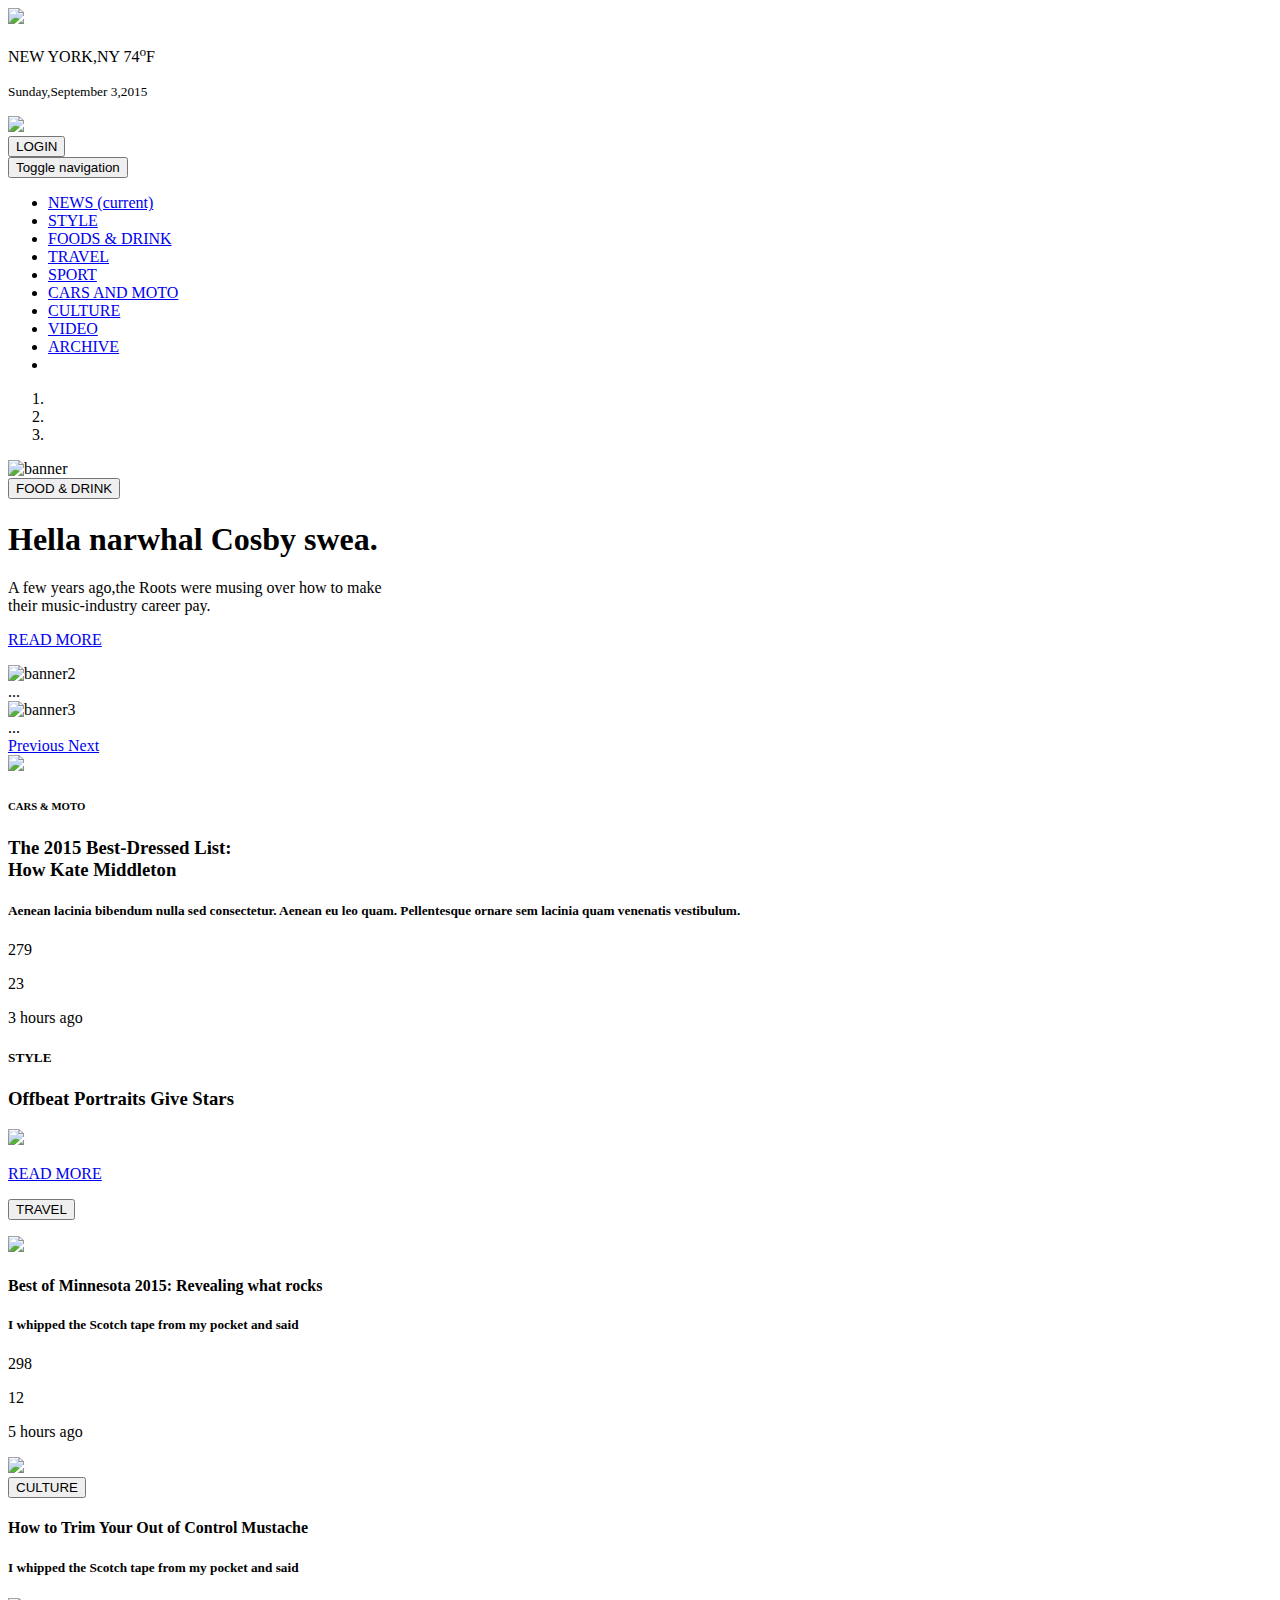
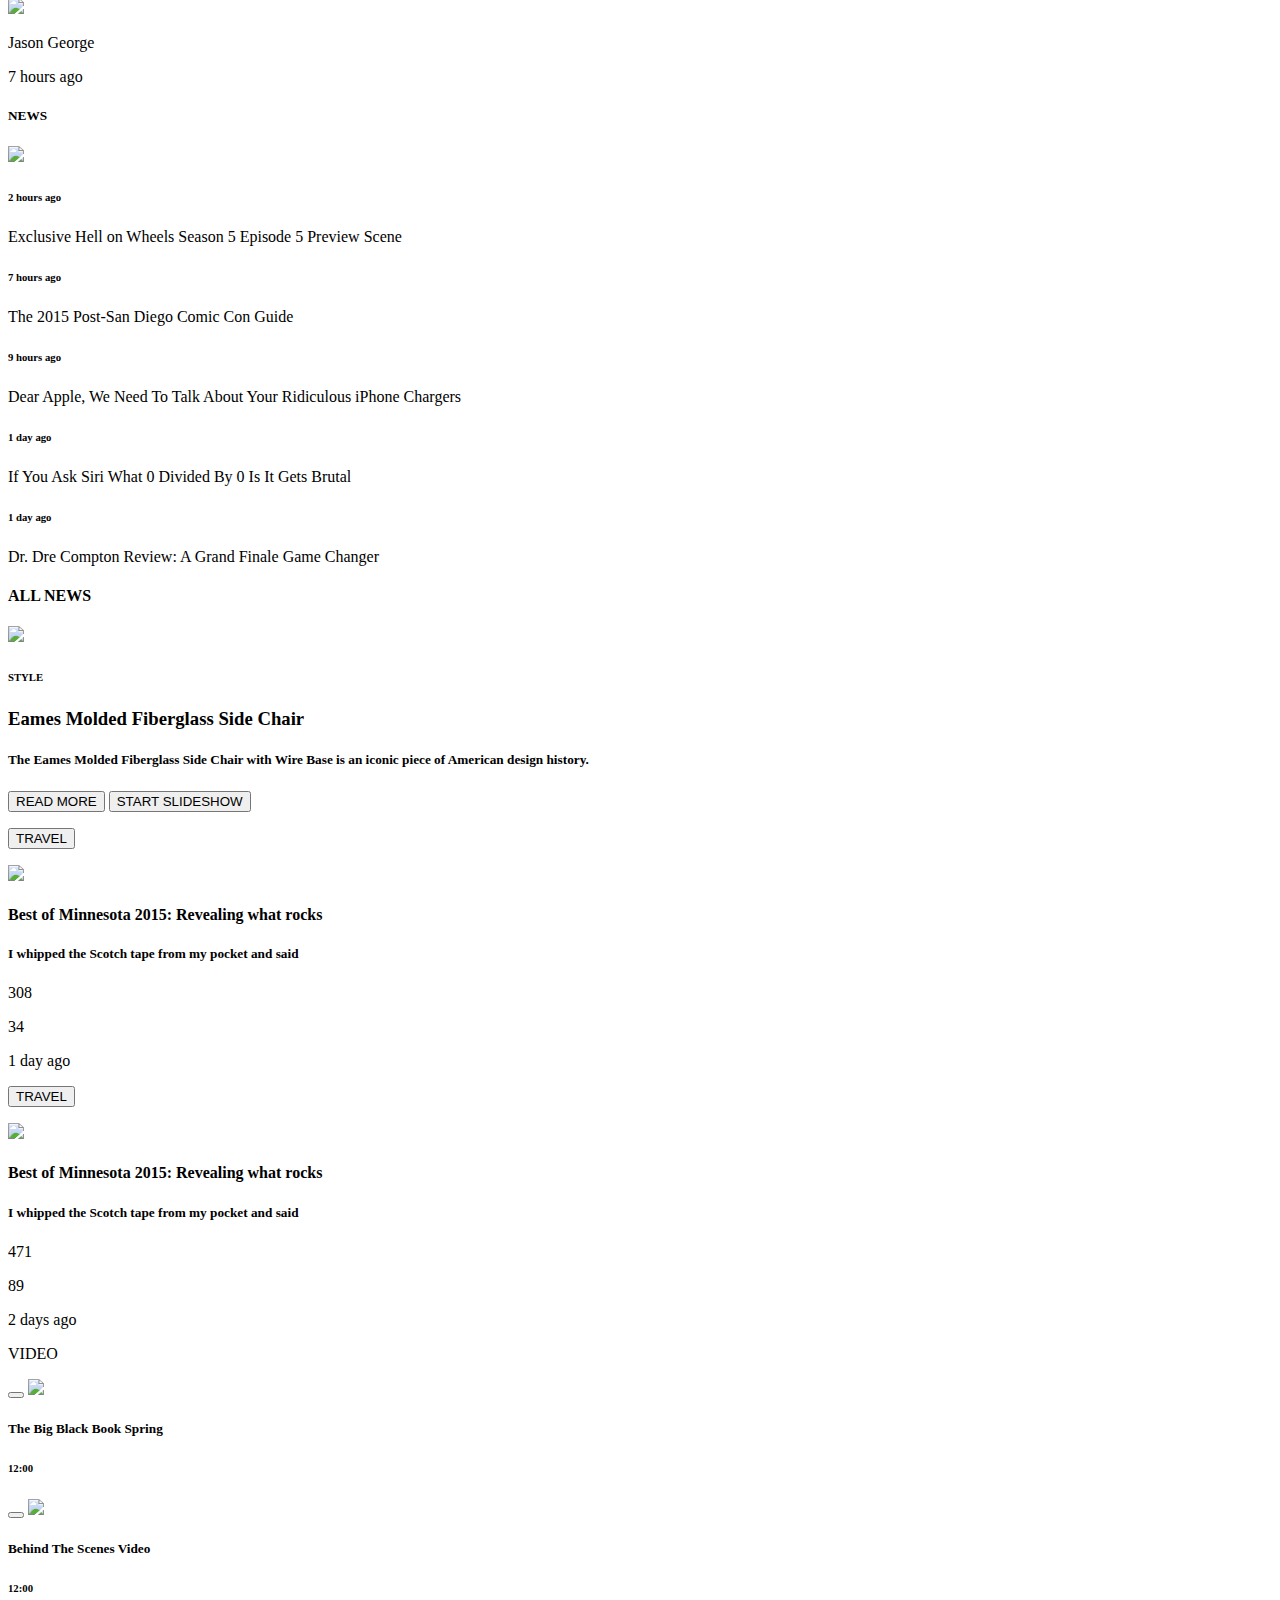
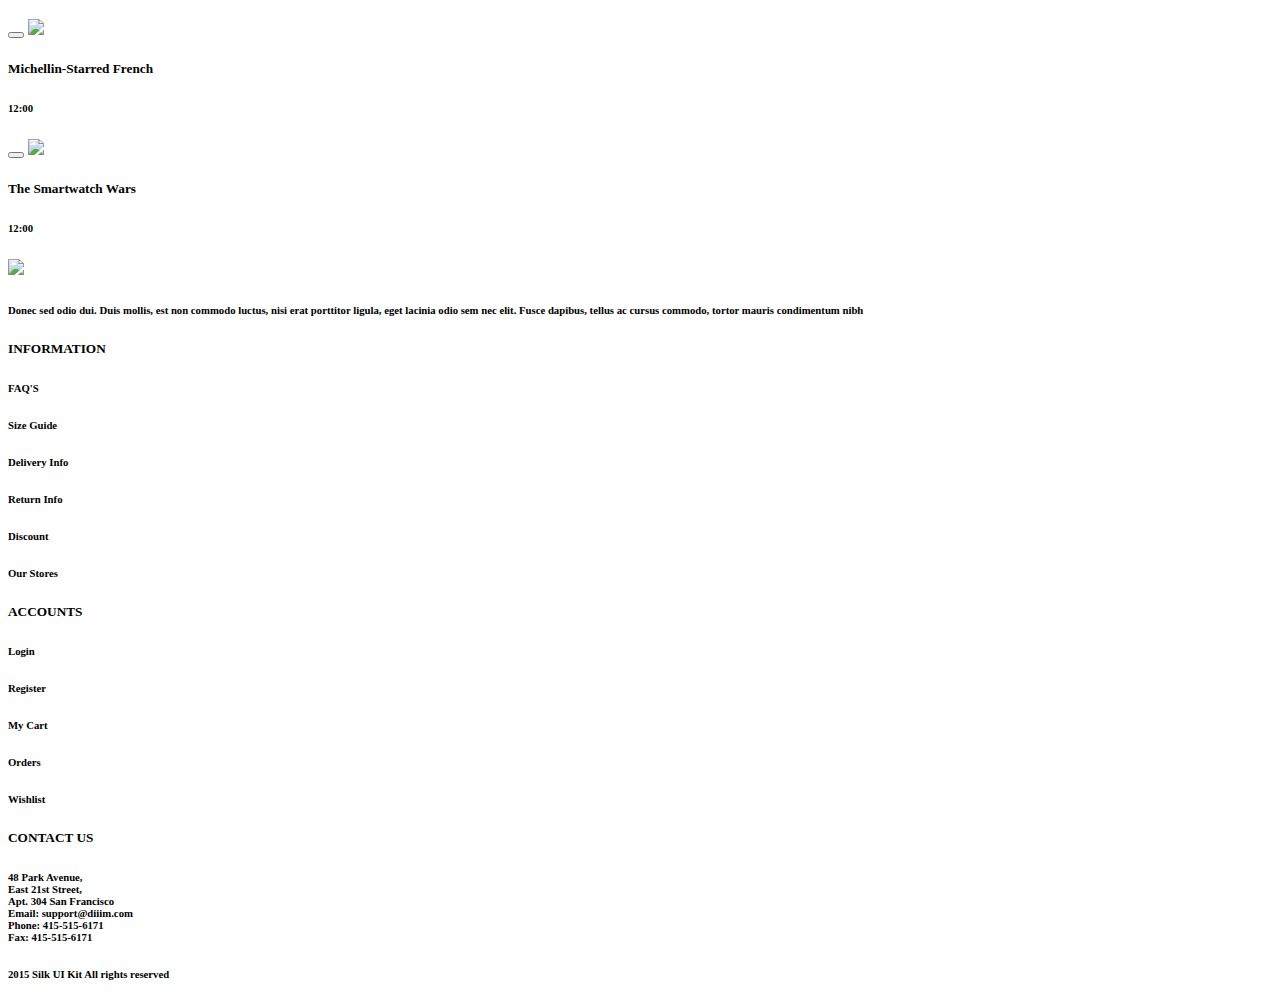
==== index.html @ af958ce8 "HTML file" ====
<!DOCTYPE html>
<html lang="en">

<head>
    <meta charset="utf-8">
    <meta http-equiv="X-UA-Compatible" content="IE=edge">
    <meta name="viewport" content="width=device-width, initial-scale=1">
    <!-- The above 3 meta tags *must* come first in the head; any other head content must come *after* these tags -->
    <title>Bootstrap Template</title>

    <!-- Bootstrap -->
    <link href="styles/css/bootstrap.min.css" rel="stylesheet">
    <link href="styles/css/main.css" rel="stylesheet">



    <!-- HTML5 shim and Respond.js for IE8 support of HTML5 elements and media queries -->
    <!-- WARNING: Respond.js doesn't work if you view the page via file:// -->
    <!--[if lt IE 9]>
      <script src="https://oss.maxcdn.com/html5shiv/3.7.3/html5shiv.min.js"></script>
      <script src="https://oss.maxcdn.com/respond/1.4.2/respond.min.js"></script>
    <![endif]-->
</head>

<body>
    <!--header starts here-->
    <div class="container-fluid cfbtm">
        <div class="row">
            <div class="container">

                <div class="row headerbg">
                    <div class="col-xs-6 col-sm-4 hidden-xs">
                        <div class="row">
                            <img src="images/cloud.png" class="cloud">
                            <div class="city adjcity">
                                <p>NEW YORK,NY 74<sup>o</sup>F</p>
                                <P><small>Sunday,September 3,2015</small></P>
                            </div>
                        </div>
                    </div>
                    <div class="col-xs-6 col-sm-4">
                        <img src="images/logo.png" class="center-block">
                    </div>
                    <div class="col-xs-6 col-sm-4">
                        <div class="row">
                            <button class="btn btn-default login">
           <span class="glyphicon glyphicon-user" aria-hidden="true"> LOGIN</span>
           </button>
                        </div>
                    </div>

                </div>
            </div>
        </div>
    </div>
    <!--header ends here-->




    <!--navigation starts here-->
    <nav class="navbar navbar-default">

        <div class="container">
            <div class="row ">
                <!-- Brand and toggle get grouped for better mobile display -->
                <div class="navbar-header">
                    <button type="button" class="navbar-toggle collapsed" data-toggle="collapse" data-target="#bs-example-navbar-collapse-1" aria-expanded="false">
        <span class="sr-only">Toggle navigation</span>
        <span class="icon-bar"></span>
        <span class="icon-bar"></span>
        <span class="icon-bar"></span>
      </button>

                </div>

                <!-- Collect the nav links, forms, and other content for toggling -->
                <div class="collapse navbar-collapse" id="bs-example-navbar-collapse-1">
                    <ul class="nav navbar-nav">
                        <li class="active"><a href="#">NEWS <span class="sr-only">(current)</span></a></li>

                        <li><a href="#">STYLE</a></li>
                        <li><a href="#">FOODS & DRINK</a></li>
                        <li><a href="#">TRAVEL</a></li>
                        <li><a href="#">SPORT</a></li>
                        <li><a href="#">CARS AND MOTO</a></li>
                        <li><a href="#">CULTURE </a></li>
                        <li><a href="#">VIDEO</a></li>
                        <li><a href="#">ARCHIVE</a></li>
                        <li><a href="#"><span class="glyphicon glyphicon-search" aria-hidden="true"></span></a></li>

                    </ul>
                </div>
                <!-- /.navbar-collapse -->
            </div>
        </div>
        <!-- /.container-->
    </nav>
    <!--navigation ends here-->

    
    
    
    <!--banner starts here-->
    <div class="container-fluid bannerbg">

        <div class="container">
            <div class="row">

                <!--corousel-->
                <div id="carousel-example-generic" class="carousel slide" data-ride="carousel">
                    <!-- Indicators -->
                    <ol class="carousel-indicators">
                        <li data-target="#carousel-example-generic" data-slide-to="0" class="active"></li>
                        <li data-target="#carousel-example-generic" data-slide-to="1"></li>
                        <li data-target="#carousel-example-generic" data-slide-to="2"></li>
                    </ol>

                    <!-- Wrapper for slides -->
                    <div class="carousel-inner" role="listbox">
                        <div class="item active">
                            <img src="images/banner.jpg" alt="banner">
                            <div class="carousel-caption">

                                <div class="row">
                                    <button class="btn btn-default btn1">FOOD & DRINK</button>
                                </div>
                                <div class="food">
                                    <h1>Hella narwhal Cosby swea.</h1>
                                    <p>A few years ago,the Roots were musing over how to make<br> their music-industry career pay.</p>
                                    <p><a class="btn btn-primary btn-lg btn2" href="#" role="button">READ MORE</a></p>
                                </div>
                            </div>
                        </div>

                        <div class="item">
                            <img src="images/travel.jpg" alt="banner2">
                            <div class="carousel-caption">
                                ...
                            </div>
                        </div>
                        <div class="item">
                            <img src="images/sports.jpg" alt="banner3">
                            <div class="carousel-caption">
                                ...
                            </div>
                        </div>


                        <!-- Controls -->
                        <a class="left carousel-control" href="#carousel-example-generic" role="button" data-slide="prev">
                            <span class="glyphicon glyphicon-chevron-left" aria-hidden="true"></span>
                            <span class="sr-only">Previous</span>
                        </a>
                        <a class="right carousel-control" href="#carousel-example-generic" role="button" data-slide="next">
                            <span class="glyphicon glyphicon-chevron-right" aria-hidden="true"></span>
                            <span class="sr-only">Next</span>
                        </a>
                    </div>
                </div>

            </div>
        </div>
    </div>
    <!--banner ends here-->

    


    <!--main content1 starts here-->
    <div class="container padtop">
        <div class="row">

            <!--left side structure -->
            <div class="col-sm-12 col-md-9">

                <div class="row mc1">
                    <div class="lcont1">
                        <div class="col-xs-12 col-sm-6 col-sm-push-6 imgpad">
                            <img src="images/car.jpg">
                        </div>
                        <div class="col-xs-12 col-sm-6 col-sm-pull-6">

                            <h6>CARS & MOTO</h6>
                            <h3>The 2015 Best-Dressed List:<br> How Kate Middleton</h3>
                            <h5>Aenean lacinia bibendum nulla sed consectetur. Aenean eu leo quam. Pellentesque ornare sem lacinia quam venenatis vestibulum.</h5>
                            <span class="glyphicon glyphicon-heart" aria-hidden="true"></span>
                            <p> 279 </p>
                            <span class="glyphicon glyphicon-comment" aria-hidden="true"></span>
                            <p> 23 </p>
                            <span class="glyphicon glyphicon-time" aria-hidden="true"></span>
                            <p>3 hours ago </p>
                        </div>
                    </div>

                </div>
                <div class="row padtop">
                    <div class="lcont2">

                        <div class="col-xs-12 col-sm-4 col-md-4 sef">

                            <div class="text-center stl bg1">
                                <h5>STYLE</h5>
                                <h3>Offbeat Portraits Give Stars</h3>
                                <img src="images/gloves.png">
                                <p><a class="btn btn-primary btn-lg readbtn" href="#" role="button">READ MORE</a></p>
                            </div>
                        </div>

                        <div class="col-xs-12 col-sm-4 col-md-4">
                            <div class="river">
                                <p><button class="btn btn-default trvlbtn">TRAVEL</button></p>
                                <img src="images/river.jpg">
                                <div class="col-xs-12 bg2 bg2bor">
                                    <h4> Best of Minnesota 2015: Revealing what rocks</h4>
                                    <h5>I whipped the Scotch tape from my pocket and said</h5>
                                </div>

                                <div class="col-xs-12 bg2">
                                    <span class="glyphicon glyphicon-heart" aria-hidden="true"></span>
                                    <p> 298</p>
                                    <span class="glyphicon glyphicon-comment" aria-hidden="true"></span>
                                    <p> 12</p>
                                    <span class="glyphicon glyphicon-time" aria-hidden="true"></span>
                                    <p> 5 hours ago</p>
                                </div>
                            </div>
                        </div>


                        <div class="col-xs-12 col-sm-4 col-md-4 sel">
                            <div class="boy bg3">
                                <img src="images/boy.jpg">
                                <div class="carousel-caption boybtn">
                                    <button class="btn btn-default culbtn">CULTURE</button>
                                    <h4> How to Trim Your Out of Control Mustache</h4>
                                    <h5> I whipped the Scotch tape from my pocket and said</h5>
                                </div>
                            </div>
                            <div class="row bg2">
                                <div class="author">

                                    <img src="images/author.jpg">
                                    <div class="authordet adjaut">
                                        <p>Jason George</p>
                                        <p>7 hours ago</p>
                                    </div>
                                </div>
                            </div>
                        </div>
                    </div>
                </div>

            </div>
            <!--left side structure ends here -->

            <!--right side stucture -->

            <div class="col-xs-12 col-sm-12 col-md-3">
                <div class="rcont">

                    <div class="row rbg">
                        <h5>NEWS</h5>
                        <img src="images/building.jpg">
                        <h6>2 hours ago</h6>
                        <p>Exclusive Hell on Wheels Season 5 Episode 5 Preview Scene</p>

                        <h6>7 hours ago</h6>
                        <p>The 2015 Post-San Diego Comic Con Guide</p>

                        <h6>9 hours ago</h6>
                        <p>Dear Apple, We Need To Talk About Your Ridiculous iPhone Chargers</p>

                        <h6>1 day ago</h6>
                        <p>If You Ask Siri What 0 Divided By 0 Is It Gets Brutal</p>

                        <h6>1 day ago</h6>
                        <p>Dr. Dre Compton Review: A Grand Finale Game Changer</p>
                        <div class="anews abg">

                            <h4>ALL NEWS</h4>
                        </div>
                    </div>
                </div>

            </div>
            <!--right side structure ends here -->
        </div>

    </div>
    <!--main content1 ends here-->

    


    <!--main content2 starts here-->
     <div class="container">
        <div class="row">
            <div class="col-xs-12 col-sm-6 chrbg">
                <div class="row">

                <div class="col-xs-12 col-sm-5 col-sm-push-7">
                    <div class="row">
                        <img src="images/chair.png" class="img-responsive">
                    </div>
                </div>
                <div class="col-xs-12 col-sm-7 col-sm-pull-5 mc2">
                    <div class="row">
                        <h6>STYLE</h6>
                        <h3>Eames Molded Fiberglass Side Chair</h3>
                        <h5>The Eames Molded Fiberglass Side Chair with Wire Base is an iconic piece of American design history.</h5>

                        <div class="btn-group">
                            <button class="btn btn-default">READ MORE</button>
                            <button class="btn btn-default btngrp">START SLIDESHOW</button>

                            
                        </div>
                    </div>
                </div>
                </div>

            </div>


            <div class="col-xs-12 col-sm-3 col-md-3">

                <div class="house bg2">
                    <div class="row">
                        <p><button class="btn btn-default trvlbtn">TRAVEL</button></p>
                        <img src="images/house.jpg">
                    </div>
                    <div class="col-xs-12 bg2">
                        <div class="row ">
                            <h4> Best of Minnesota 2015: Revealing what rocks</h4>

                            <h5>I whipped the Scotch tape from my pocket and said</h5>
                        </div>
                    </div>
                    <div class="col-xs-12 bg2">
                        <div class="row">
                            <span class="glyphicon glyphicon-heart" aria-hidden="true"></span>
                            <p> 308</p>
                            <span class="glyphicon glyphicon-comment" aria-hidden="true"></span>
                            <p> 34</p>
                            <span class="glyphicon glyphicon-time" aria-hidden="true"></span>
                            <p> 1 day ago</p>
                        </div>
                    </div>
                </div>
            </div>
       

        <div class="col-xs-12 col-sm-3 col-md-3 sel">

            <div class="path bg2">
                <div class="row">
                    <p><button class="btn btn-default trvlbtn">TRAVEL</button></p>
                    <img src="images/orange.jpg">
                </div>
                <div class="col-xs-12 bg2">
                    <div class="row">
                        <h4> Best of Minnesota 2015: Revealing what rocks</h4>

                        <h5>I whipped the Scotch tape from my pocket and said</h5>
                    </div>
                </div>
                <div class="col-xs-12 bg2">
                    <div class="row">
                        <span class="glyphicon glyphicon-heart" aria-hidden="true"></span>
                        <p> 471</p>
                        <span class="glyphicon glyphicon-comment" aria-hidden="true"></span>
                        <p> 89</p>
                        <span class="glyphicon glyphicon-time" aria-hidden="true"></span>
                        <p> 2 days ago</p>


                    </div>

                </div>
            </div>
        </div>
    </div>
    </div>
    <!--main content2 ends here-->


    

   <!--video section starts here-->
    <div class="container-fluid padtop1 ">
        <div class="row padtop1">
            <div class="container">
               
                    <div class="col-xs-12 col-sm-6 col-md-3">
                        <div class="row vd">
                         <p>VIDEO</p>
                        </div>
                        <div class="vd1">
                           
                            <button class="btn btn-default vdbtn hidden-xs"><span class="glyphicon glyphicon-play" aria-hidden="true"></span></button>
                            <img src="images/video1.jpg">

                            <h5>The Big Black Book Spring</h5>
                            <h6>12:00</h6>
                        </div>
                    </div>


                    <div class="col-xs-12 col-sm-6 col-md-3">
                        <div class="vd2">
                            <button class="btn btn-default vdbtn1 hidden-xs"><span class="glyphicon glyphicon-play" aria-hidden="true"></span></button>
                            <img src="images/video2.jpg">
                            <h5>Behind The Scenes Video</h5>
                            <h6>12:00</h6>
                        </div>
                    </div>


                    <div class="col-xs-12 col-sm-6 col-md-3">
                        <div class="vd3">
                            <button class="btn btn-default vdbtn1 hidden-xs"><span class="glyphicon glyphicon-play" aria-hidden="true"></span></button>
                            <img src="images/video3.jpg">
                            <h5>Michellin-Starred French</h5>
                            <h6>12:00</h6>
                        </div>
                    </div>


                    <div class="col-xs-12 col-sm-6 col-md-3">
                        <div class="vd4">
                            <button class="btn btn-default vdbtn1 hidden-xs"><span class="glyphicon glyphicon-play" aria-hidden="true"></span></button>
                            <img src="images/video4.jpg">
                            <h5>The Smartwatch Wars</h5>
                            <h6>12:00</h6>
                        </div>


                    </div>
           
            </div>

        </div>
    </div>
    <!-- video section ends here-->


    

    <!--footer section begins here-->
    <div class="container-fluid padtop2">
        <div class="row">
            <div class="container">
               
                    <div class="col-xs-12 col-sm-5">
                        <div class="logo2">
                            <img src="images/logo2.png">
                            <h6>Donec sed odio dui. Duis mollis, est non commodo luctus, nisi erat porttitor ligula, eget lacinia odio sem nec elit. Fusce dapibus, tellus ac cursus commodo, tortor mauris condimentum nibh</h6>
                        </div>
                    </div>

                    <div class="col-xs-12 col-sm-7">
                        <div class="row">
                            <div class="col-xs-12 col-sm-4">

                                <div class="info">
                                    <h5>INFORMATION</h5>
                                    <h6>FAQ'S</h6>
                                    <h6>Size Guide</h6>
                                    <h6>Delivery Info</h6>
                                    <h6>Return Info</h6>
                                    <h6>Discount</h6>
                                    <h6>Our Stores</h6>
                                </div>
                            </div>

                            <div class="col-xs-12 col-sm-4">

                                <div class="acc">
                                    <h5>ACCOUNTS</h5>
                                    <h6>Login</h6>
                                    <h6>Register</h6>
                                    <h6>My Cart</h6>
                                    <h6>Orders</h6>
                                    <h6>Wishlist</h6>
                                </div>
                            </div>
                            <div class="col-xs-12 col-sm-4 ">

                                <div class="contact">
                                    <h5>CONTACT US</h5>
                                    <h6>48 Park Avenue,<br> East 21st Street,<br> Apt. 304 San Francisco<br> Email: <span>support@diiim.com</span><br> Phone: 415-515-6171<br> Fax: 415-515-6171</h6>
                                </div>
                            </div>
                        </div>

                    </div>
            
            </div>

        </div>
    </div>
    <!-- footer section ends here-->


    
    
    <!--copyrights section starts here-->
    <div class="container-fluid">
        <div class="row padtop3 bo">
            <div class="container colr">
                <div class="row">
                    <h6><span class="glyphicon glyphicon-copyright-mark" aria-hidden="true"></span> 2015 Silk UI Kit All rights reserved</h6>
                </div>
            </div>
        </div>
    </div>
    <!--copyrights section ends here-->
    
    
    

    <!-- jQuery (necessary for Bootstrap's JavaScript plugins) -->
    <script src="https://ajax.googleapis.com/ajax/libs/jquery/1.12.4/jquery.min.js"></script>
    <!-- Include all compiled plugins (below), or include individual files as needed -->
    <script src="js/bootstrap.min.js"></script>
</body>

</html>
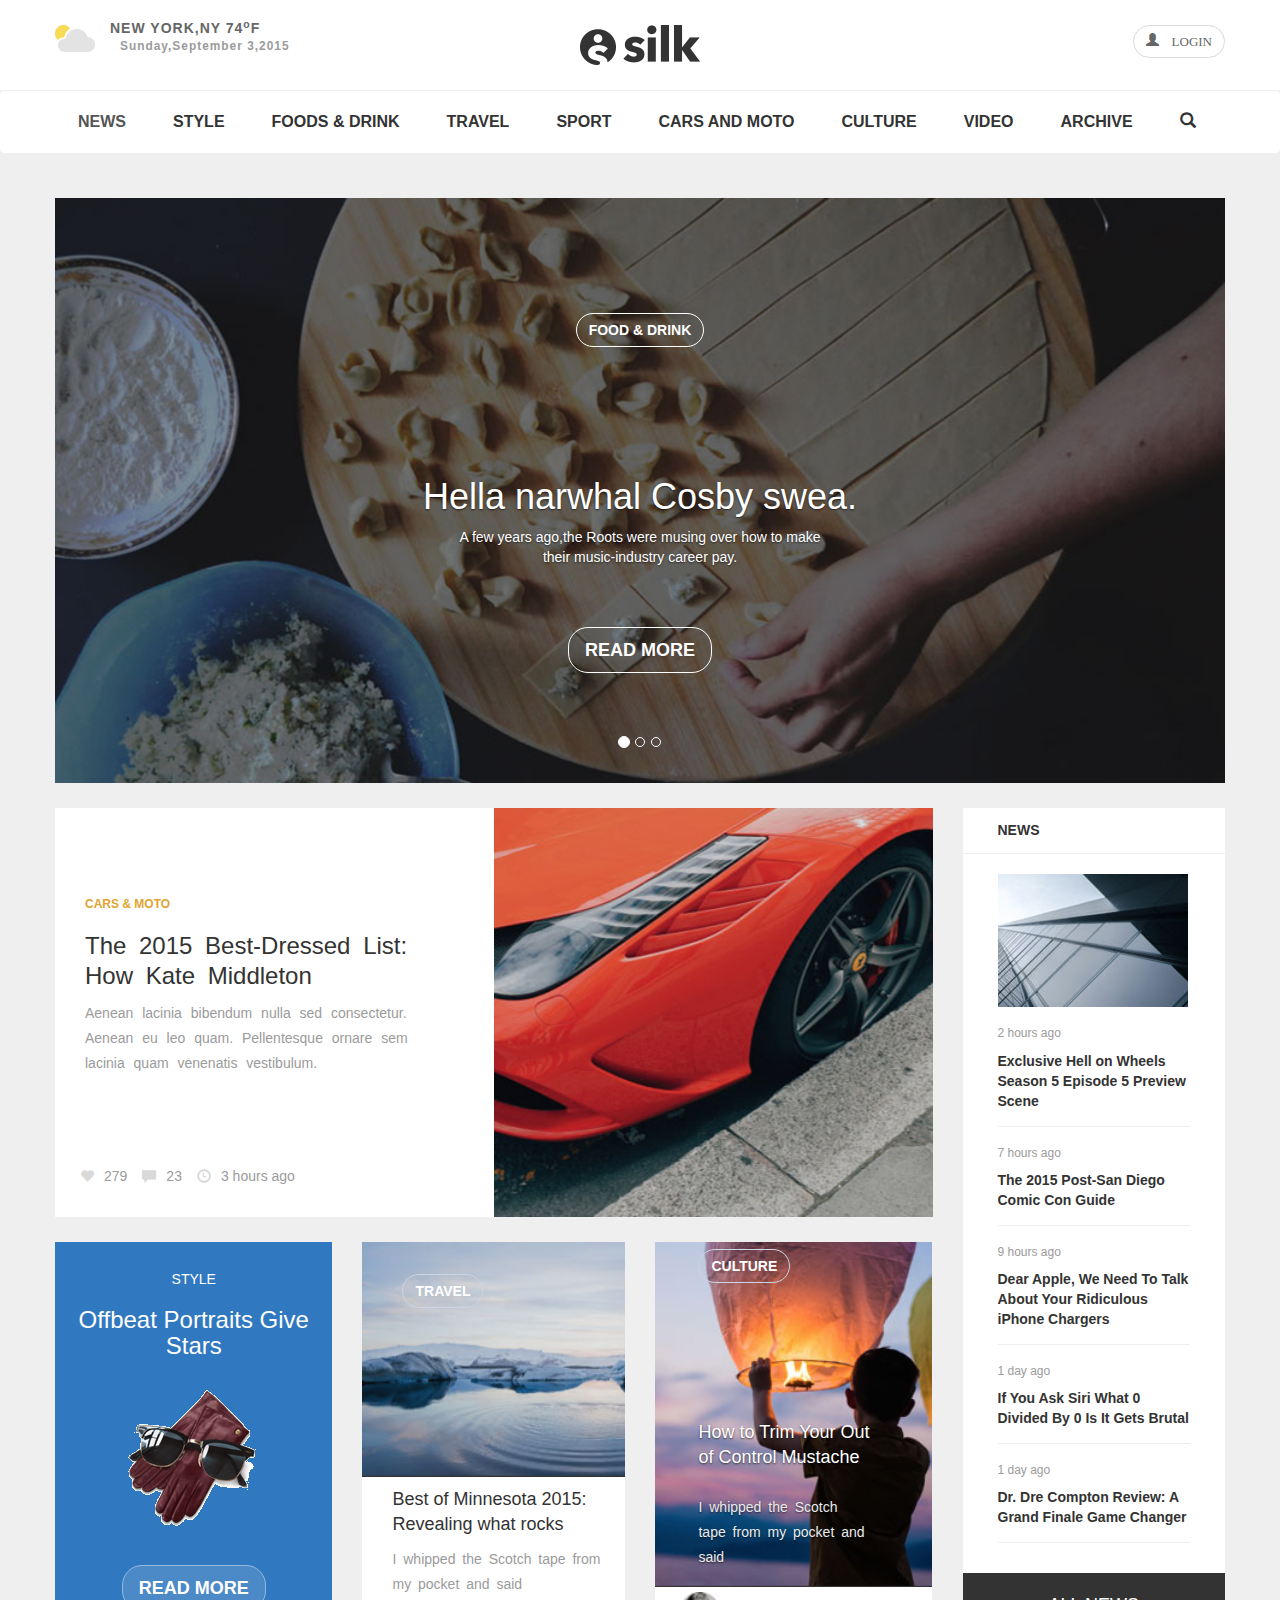
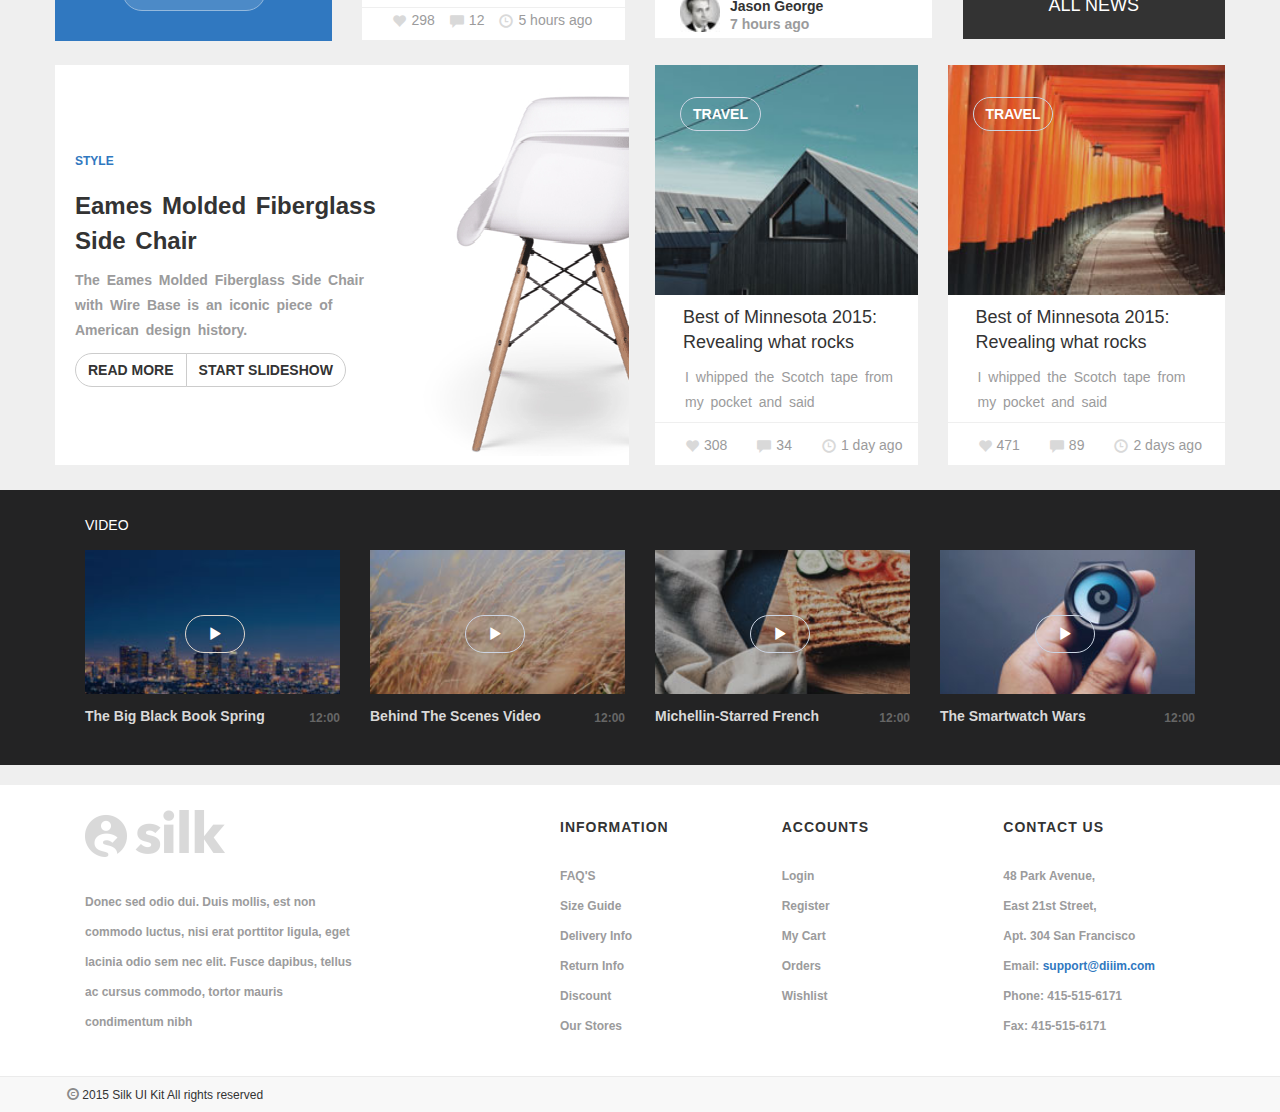
==== commit 5bc0af01: "Style changes" ====
--- a/index.html
+++ b/index.html
@@ -9,8 +9,8 @@
     <title>Bootstrap Template</title>
 
     <!-- Bootstrap -->
-    <link href="styles/css/bootstrap.min.css" rel="stylesheet">
-    <link href="styles/css/main.css" rel="stylesheet">
+    <link href="css/bootstrap.min.css" rel="stylesheet">
+    <link href="css/main.css" rel="stylesheet">
 
 
 
--- a/css/main.css
+++ b/css/main.css
@@ -0,0 +1,906 @@
+body{
+    background-color: #efefef;
+    font-family: 'open'sans-serif;
+}
+
+
+
+
+/* header starts here */
+
+.cloud{
+    float:left;
+}
+
+.adjcity{
+    font-family: 'lato',sans-serif;
+    font-weight: bold;
+    float:left;
+    margin-left:15px;
+    line-height: 7px;
+    color:#666666;
+    letter-spacing:1px;
+}
+
+.city p:nth-child(2){
+    color:#9b9b9c;
+    margin-left:10px;
+}
+
+.login{
+    border-radius: 20px;
+    border:1px solid #d9d9d9;
+    font-size: 13px;
+    color:#666666;
+     font-family: 'opensans'sans-serif;
+    font-weight: bold;
+    float:right;
+}
+
+.headerbg{
+     padding-top:25px;
+    padding-bottom: 25px;
+    background-color: #ffffff;
+}
+
+.cfbtm{
+    border-bottom: 1px solid #eeefef;
+    background-color: #ffffff;
+}
+
+/*header ends here */
+
+
+/* navigation starts here */
+
+.navbar-default {
+    background-color: #ffffff;
+    border-color: #ffffff;
+}
+
+.navbar-collapse {
+    height: 70px;
+    line-height: 40px;
+    padding: 0px 50px;
+    font-weight: bold;
+    margin: 0px auto;
+    display: block;
+    font-size: 16px;
+    float: left;
+}
+
+.navbar-default .navbar-nav>li>a
+{
+    color: #333333;
+}
+
+.pad {
+    padding: 20px;
+}
+
+/* navigation ends here */
+
+
+
+
+/* banner starts here */
+
+.bannerbg {
+    background-color: #efefef;
+    padding-top: 25px;
+}
+
+.btn1 {
+    color: #ffffff;
+    border-radius: 20px;
+    background-color: transparent;
+    border: 1px solid #ffffff;
+    align-content: center;
+    margin: 0px auto;
+    display: block;
+    font-weight: bold;
+    margin-bottom: 60px;
+}
+
+.food {
+    margin-top: 70px;
+}
+
+.food h1{
+    color: #ffffff;
+    text-align: center;
+}
+
+.food p {
+    color: #ffffff;
+    text-align: center;
+}
+
+.btn2 {
+    color: #ffffff;
+    border-radius: 20px;
+    background-color: transparent;
+    border: 1px solid #ffffff;
+    margin: 50px auto;
+    text-align: center;
+    font-weight: bold;
+}
+
+.carousel-control {
+    display: none;
+}
+
+/* banner ends here */
+
+
+
+
+/* main content1 starts here*/
+
+/*car portion(left content1) starts here*/
+
+.padtop{
+    padding-top:25px;
+    padding-bottom: 12px;
+    background-color:#efefef;
+ }
+
+.mc1 {
+    background-color: #ffffff;
+    display: block;
+}
+
+.lcont1 img {
+    float: right;
+    width: 100%;
+}
+
+.imgpad {
+    padding: 0px;
+}
+
+.mc1 h6 {
+    color: #e0a433;
+    font-weight: bold;
+    padding-top: 80px;
+    padding-left: 15px;
+}
+
+.mc1 h3 {
+    color: #333333;
+    padding-left: 15px;
+    line-height: 30px;
+    word-spacing: 6px;
+    font-family: 'lato', sans-serif;
+}
+
+.mc1 h5 {
+    line-height: 25px;
+    word-spacing: 5px;
+    font-family: 'lato', sans-serif;
+    color: #9b9b9c;
+    padding-right: 40px;
+    padding-left: 15px;
+}
+
+.mc1 span {
+    color: #d9d9d9;
+    margin: 40px 0px 0px 5px;
+    padding: 5px;
+    float: left;
+    display: block;
+}
+
+.mc1 p {
+    padding: 5px;
+    color: #9b9b9c;
+    margin:38px 0px 20px 0px;
+    float: left;
+    font-family: 'lato', sans-serif;
+}
+
+/*car portion(left content1) ends here*/
+
+
+/* left content2 starts here */
+
+.bg1{
+  background-color: #3078c0;
+    padding:20px 0px;
+}
+
+.sef{
+    padding-left:0px;
+}
+
+.sel{
+    padding-right:0px;
+}
+
+.readbtn {
+    color: #ffffff;
+    border-radius: 20px;
+    background-color: #4c8ac7;
+    border: 1px solid #94b9dd;
+    margin: 39px 0px 0px 0px;
+    text-align: center;
+    font-weight: bold;
+    border-bottom-style: solid;
+}
+
+.stl {
+    color: #ffffff;
+}
+
+.lcont2 h3 {
+    margin-bottom: 30px;
+    padding: 0px 10px 0px 10px;
+}
+
+.trvlbtn {
+    position: absolute;
+    color: #ffffff;
+    border-radius: 20px;
+    background-color: transparent;
+    border: 1px solid #ccd5e3;
+    margin-top: 30px;
+    margin-left: 40px;
+    text-align: center;
+    font-weight: bold;
+    border-bottom-style: solid;
+}
+
+.bg2 {
+    background-color: #ffffff;
+    margin:0px auto;
+}
+
+.travelbg {
+    padding-left: 20px;
+}
+
+.bg2bor{
+    border-bottom: 1px solid #efefef;
+}
+
+.river img {
+    width: 100%;
+    height: 235px;
+   
+}
+
+.river h4 {
+    line-height: 25px;
+    margin-left:12px;
+}
+
+.river h5 {
+    line-height: 25px;
+    word-spacing: 3px;
+    font-family: 'lato', sans-serif;
+    color: #9b9b9c;
+    margin-left:12px;
+}
+
+.river span {
+    color: #d9d9d9;
+    margin-left: 10px;
+    padding: 5px;
+    float: left;
+    display: block;
+}
+
+.river p {
+    margin-top: 2px;
+    color: #9b9b9c;
+    float: left;
+    font-family: 'lato', sans-serif;
+}
+
+.bg3 {
+    background-color: #ffffff;
+}
+
+.culbtn {
+    position: absolute;
+    color: #ffffff;
+    border-radius: 20px;
+    background-color: transparent;
+    border: 1px solid #ccd5e3;
+    text-align: center;
+    font-weight: bold;
+    border-bottom-style: solid;
+    display: block;
+    margin-top:-86px;
+}
+
+.boybtn h4 {
+    margin-top: 85px;
+    padding: 0px;
+    text-align: left;
+    line-height: 25px;
+}
+
+.boybtn h5 {
+    text-align: left;
+    color: #eaebed;
+    line-height: 25px;
+    word-spacing: 3px;
+    font-family: 'lato', sans-serif;
+    padding: 15px 3px 8px 0px;
+}
+
+.boy {
+    background-color: #efefef;
+}
+
+.boy img {
+    width: 100%;
+    height: 345px;
+}
+
+.author img {
+    float: left;
+    width: 40px;
+    height: 40px;
+    margin: 5px 5px 0px 25px;
+    padding:0px auto;
+}
+
+.adjaut {
+    font-family: 'lato', sans-serif;
+    font-weight: bold;
+    float: left;
+    margin-top: 15px;
+    margin-left: 5px;
+    line-height: 8px;
+    color: #333333;
+}
+
+.authordet p:nth-child(2) {
+    color: #9b9b9c;
+}
+
+/* left content2 ends here */
+
+
+/* right content starts here*/
+
+.rbg {
+    background-color: #ffffff;
+    margin-left: 15px;
+}
+
+.rbg img {
+    margin: 20px 0px 0px 35px;
+    display: block;
+}
+
+.rbg h5 {
+    font-weight: bold;
+    font-family: 'lato', sans-serif;
+    border-bottom: 1px solid #efefef;
+    padding: 15px 0px 15px 35px;
+    margin: 0px auto;
+}
+
+.rbg h6 {
+    font-family: 'lato', sans-serif;
+    margin: 20px 0px 10px 35px;
+    color: #9b9b9c;
+}
+
+.rbg p {
+    font-weight: bold;
+    font-family: 'lato', sans-serif;
+    border-bottom: 1px solid #eeeeef;
+    font-size: 14px;
+    line-height: 20px;
+    margin: 0px 35px 0px 35px;
+    color: #333333;
+    padding-bottom: 15px;
+}
+
+.abg {
+    margin: 30px 0px 0px 0px;
+    background-color: #333333;
+    color: #fff;
+}
+
+.abg h4 {
+    margin: 0px auto;
+    text-align: center;
+    padding: 23px;
+}
+
+/* right content ends here*/
+
+/* main content1 ends here */
+
+
+
+
+/* main content2 starts here */
+
+.mc2 {
+    background-color: #ffffff;
+    display: block;
+    position: absolute;
+    height:400px;
+}
+
+.imgpad {
+    padding: 0px;
+}
+
+.mc2 h6 {
+    color: #3078c0;
+    font-weight: bold;
+    padding-top: 80px;
+    padding-left: 20px;
+}
+
+.mc2 h3 {
+    color: #333333;
+    font-weight: bold;
+    padding-left: 20px;
+    line-height: 35px;
+    word-spacing: 3px;
+    font-family: 'lato', sans-serif;
+}
+
+.mc2 h5 {
+    line-height: 25px;
+    word-spacing: 3px;
+    font-family: 'lato', sans-serif;
+    color: #9b9b9c;
+    font-weight: bold;
+    padding-left: 20px;
+}
+
+.btn{
+    font-weight: bold;
+}
+
+.btn-group>.btn:first-child:not(:last-child):not(.dropdown-toggle) {
+    border-top-left-radius: 20px;
+    border-bottom-left-radius: 20px;
+}
+
+.btn-group>.btn:first-child{
+    margin-left:20px;
+  }
+
+.btn-group>.btn:last-child:not(:first-child), .btn-group>.dropdown-toggle:not(:first-child) {
+    border-top-right-radius: 20px;
+    border-bottom-right-radius: 20px;
+}
+
+.travelbg {
+    padding-left: 20px;
+}
+
+.house img {
+    width: 100%;
+    height: 230px;
+    padding: 0px 15px;
+}
+
+.house h4 {
+    margin-left: 28px;
+    line-height: 25px;
+}
+
+.house h5 {
+    line-height: 25px;
+    word-spacing: 3px;
+    font-family: 'lato', sans-serif;
+    color: #9b9b9c;
+    padding: 0px 16px 7px 30px;
+    border-bottom: 1px solid #efefef;
+}
+
+.house span {
+    color: #d9d9d9;
+    margin-left: 25px;
+    padding: 5px;
+    float: left;
+    display: block;
+}
+
+.house p {
+    margin-top: 2px;
+    color: #9b9b9c;
+    float: left;
+    font-family: 'lato', sans-serif;
+}
+
+.path img {
+    width: 100%;
+    height: 230px;
+    padding: 0px 15px;
+}
+
+.path h4 {
+    margin-left: 28px;
+    line-height: 25px;
+}
+
+.path h5 {
+    line-height: 25px;
+    word-spacing: 3px;
+    font-family: 'lato', sans-serif;
+    color: #9b9b9c;
+     padding: 0px 16px 7px 30px;
+    border-bottom: 1px solid #efefef;
+}
+
+.path span {
+    color: #d9d9d9;
+    margin-left: 25px;
+    padding: 5px;
+    float: left;
+    display: block;
+}
+
+.path p{
+    margin-top: 2px;
+    color: #9b9b9c;
+    float: left;
+    font-family: 'lato', sans-serif;
+}
+
+.bg3 {
+    background-color: #ffffff;
+}
+
+/* main content2 ends here */
+
+
+
+
+/* video portion starts here*/
+
+.padtop1{
+    padding-bottom: 15px;
+    background-color: #232324;
+    color:#fff;
+    margin-top:25px;
+}
+
+.vdbtn{
+    position:absolute;
+    color:#ffffff;
+    border-radius: 30px;
+    background-color:transparent;
+    border:1px solid #dfd6cd;
+    margin:70px 0px 0px 100px;
+    text-align:center;
+    font-weight: bold;
+    border-bottom-style: solid;
+    padding:8px 22px;
+}
+
+.vdbtn1{
+    position:absolute;
+    color:#ffffff;
+    border-radius: 30px;
+    background-color:transparent;
+    border:1px solid #ccd5e3;
+    text-align:center;
+    font-weight: bold;
+    border-bottom-style: solid;
+    margin:100px 0px 0px 95px;
+    padding:8px 22px;
+}
+
+.vd p{
+    margin-left:15px;
+}
+
+.vd1 img{
+    padding-right:0px;
+    margin:5px 0px 10px 0px; 
+    width:100%;
+}
+
+.vd1 p{
+    margin:0px 0px 0px 2px;
+     color:#d9d9d9;
+    font-weight: bold;
+}
+
+.vd1 h5{
+    float:left;
+    margin:5px 40px 0px 0px;
+    color:#d9d9d9;
+    font-weight: bold;
+    
+}
+
+.vd1 h6,.vd2 h6,.vd3 h6,.vd4 h6{
+    margin-top:8px;
+    color:#666666;
+    font-weight: bold;
+    float:right;
+ }
+
+.vd2 h5,.vd3 h5,.vd4 h5
+{
+    float:left;
+    margin:5px 16px 0px 0px;
+    color:#d9d9d9;
+    font-weight: bold;
+}
+
+.vd3 h5{
+    margin-right:25px;
+}
+
+.vd4 h5{
+    margin-right:42px;
+}
+
+.vd2 img,.vd3 img,.vd4 img{
+    width:100%;
+    margin:35px 0px 5px 0px;
+}
+
+.vd2 img,.vd3 img,.vd4 img{
+   
+    margin-top:35px;
+    margin-bottom: 10px;
+}
+
+.vd2 h6,.vd3 h6,.vd4 h6
+{
+    float: right;
+    margin-left:35px;
+}
+
+/* video portion ends here */
+
+
+
+
+/* footer portion starts here */
+
+.padtop2 {
+    padding-top: 25px;
+    padding-bottom: 25px;
+    background-color: #ffffff;
+    margin-top: 20px;
+}
+
+.logo2 img{
+    margin-bottom:20px;
+}
+
+.logo2 h6{
+    color:#9b9b9c;
+    text-align: left;
+    line-height:30px;
+    padding-right:166px;
+    font-family:'lato',sans-serif;
+    font-weight: bold;  
+  }
+
+.info{
+    float:left;
+    display:block;
+}
+
+.info h5{
+    padding-bottom: 20px;
+    font-weight: bold;
+    letter-spacing: 1px;
+}
+
+.info h6{
+    color:#9b9b9c;
+    line-height:20px;
+    font-weight: bold;
+}
+
+.acc{
+    float:left;
+}
+
+.contact{
+   display: block;
+   float:left; 
+}
+
+.contact span{
+    color:#3078c0;
+    font-weight: bold;
+}
+.acc h5{
+    padding-bottom: 20px;
+    font-weight: bold;
+    letter-spacing: 1px;
+}
+
+.acc h6{
+    color:#9b9b9c;
+    line-height:20px;
+    font-weight: bold;  
+}
+
+.contact h5{
+    padding-bottom: 15px;
+    font-weight: bold;
+    letter-spacing: 1px;
+}
+
+.contact h6{
+    color:#9b9b9c;
+    line-height:30px;
+    font-weight: bold;    
+}
+
+/* footer portion ends here */
+
+
+
+
+/* copyrights portion starts here */
+
+.padtop3{
+    padding:30px auto;
+}
+
+.bo{
+    border-top: 1px solid #ebebeb;
+    background-color: #f8f8f8;    
+}
+
+.colr span{
+    color:#8a8a8a;
+    padding-left: 12px;
+}
+
+.col h6{
+     color:#7f7f7f;
+     font-weight: bold;    
+}
+
+/* copyrights portion ends here */
+
+
+
+
+/*RESPONSIVE*/
+
+/*MEDIA 768*/
+
+@media (min-width: 768px){
+    .navbar-collapse{
+        padding:0px;
+    }
+
+    .navbar-nav>ul{
+        margin:0px auto;
+        display:inline-block;
+    }
+    
+    .navbar-default .navbar-nav>.active>a{
+        background-color: transparent;
+    }
+    
+    .navbar-default .navbar-nav>li>a {
+    font-size:13px;
+    }
+    
+    .nav>li>a{
+        padding-left:9px;
+        padding-right:9px;
+    }
+    
+    .chrbg{
+        padding-left:0px;       
+    }
+    
+    .mc1 span {
+      margin: 3px 0px 0px 5px;
+     }
+
+    .mc1 p {
+       margin:0px 0px 16px 0px;
+   }
+       
+    .river img {
+    width: 100%;
+    height: 210px;
+}
+    
+    .river h4 {
+       margin-left:15px;
+}
+    
+    .river h5 {
+    margin-left:15px;
+}
+    
+    .river span{
+        margin-left: 10px;
+    }
+    
+    .rbg {
+    margin-left: -15px;
+}
+    
+    .vd1 h6,.vd2 h6,.vd3 h6,.vd4 h6{
+    float:right;   
+}
+       
+}
+
+/* MEDIA 768 ENDS HERE */
+
+
+
+
+
+/* MEDIA 992 HERE */
+
+@media (min-width: 992px)
+{
+    
+    .navbar-default .navbar-nav>li>a {
+    font-size:15px;    
+    }
+    
+    .nav>li>a{
+        padding-left:15px;
+        padding-right:15px;
+    }
+     .river img {
+    width: 100%;
+    height: 235px;
+    }
+    
+    .rbg {
+    margin-left: 15px;
+    }       
+}
+
+/* MEDIA 992 ENDS HERE */
+
+
+
+
+/* MEDIA 1200 HERE */
+
+@media (min-width: 1170px){
+    
+    .navbar-default .navbar-nav>li>a {
+    font-size:16px;     
+    }
+    
+    .nav>li>a{
+        padding:20px;
+        padding-left:23px;
+        padding-right:24px;
+    }
+    
+    .mc1 span {
+        color: #d9d9d9;
+        margin: 77px 0px 0px 5px;
+        padding: 5px;
+        float: left;
+        display: block;
+}
+
+    .mc1 p {
+        padding: 5px;
+        color: #9b9b9c;
+        margin:75px 0px 0px 0px;
+        float: left;
+        font-family: 'lato', sans-serif;
+}    
+       
+}
+
+/* MEDIA 1200 ENDS HERE */
+
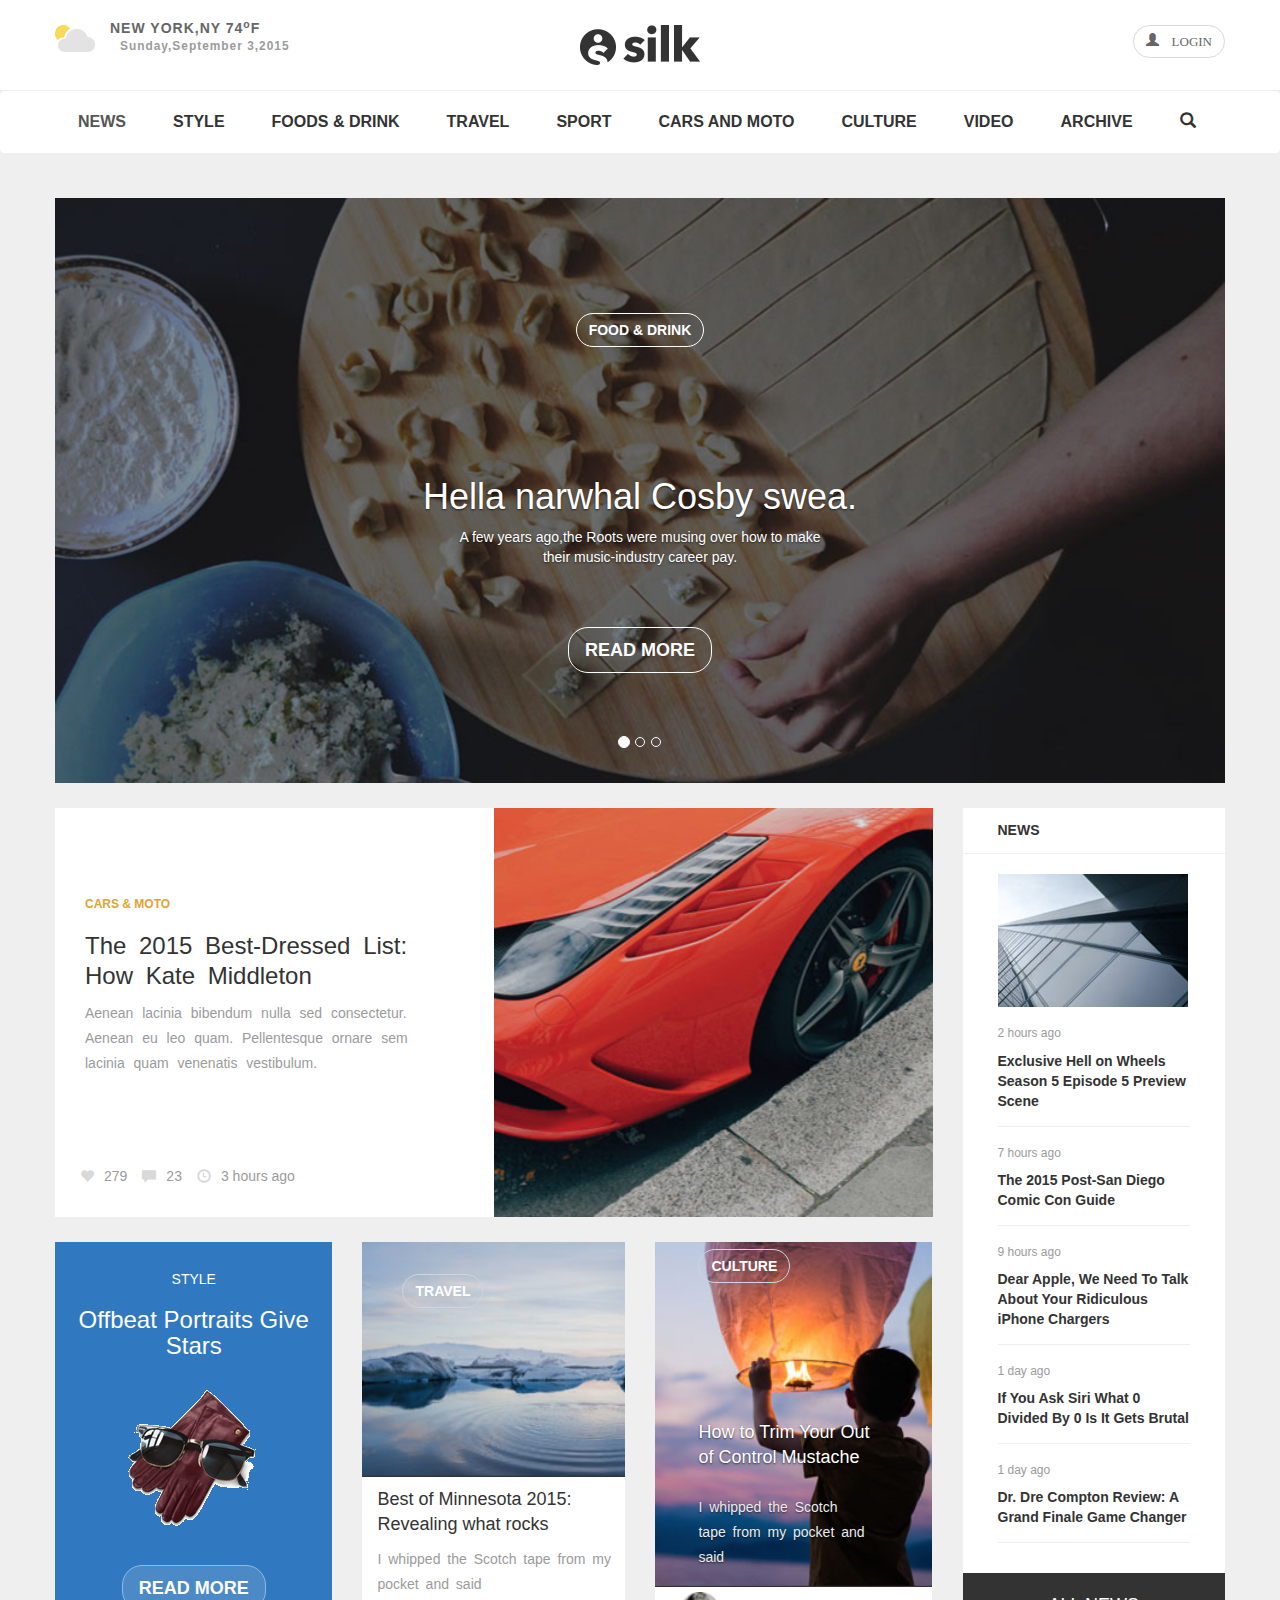
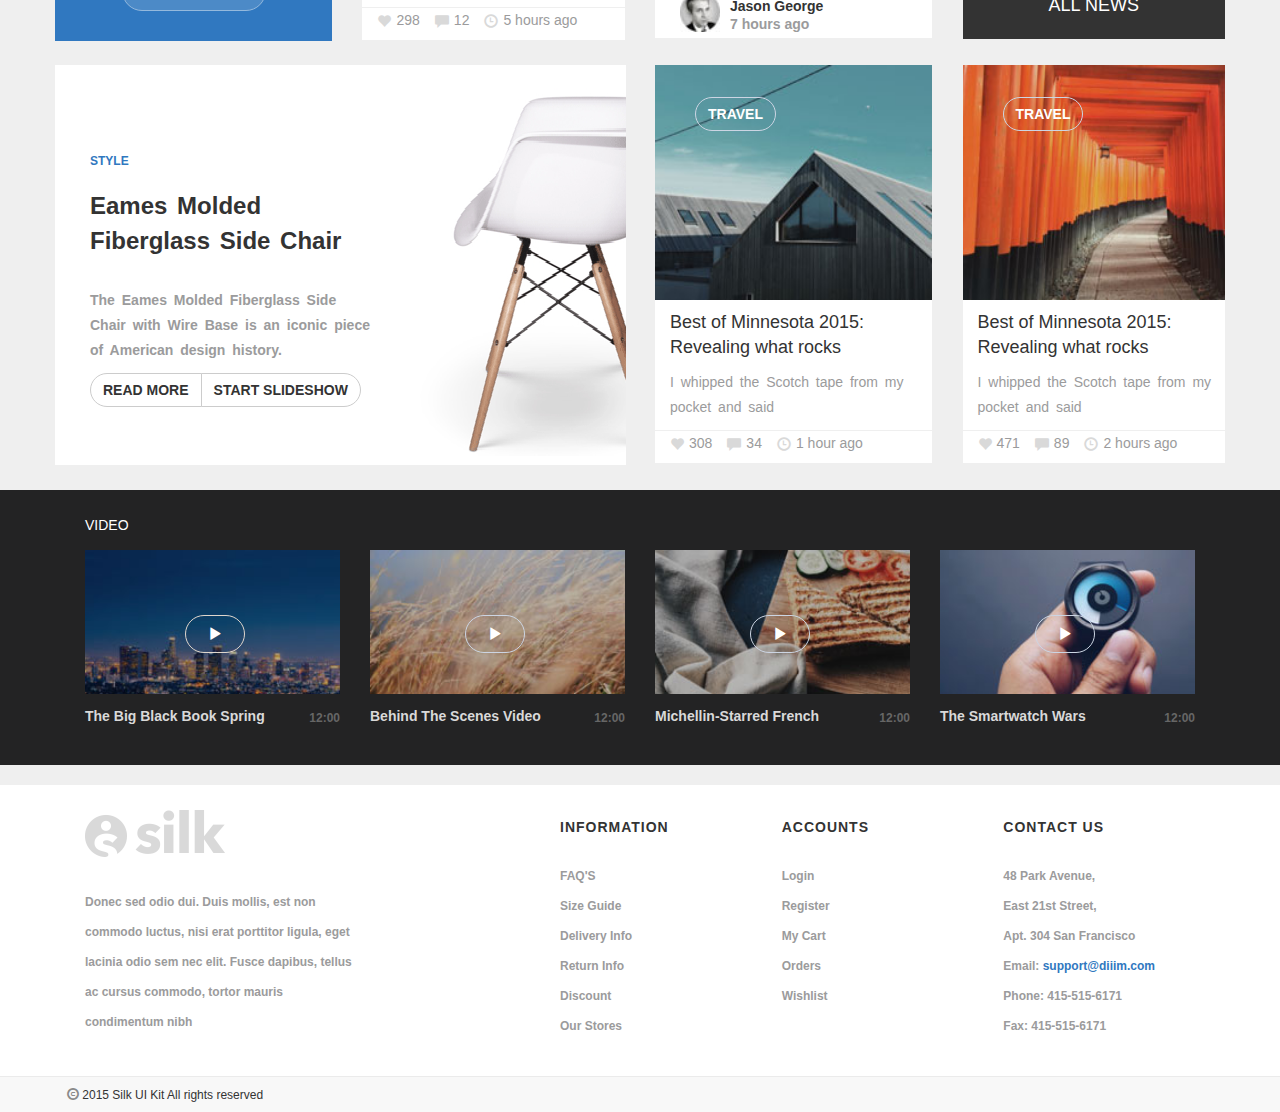
==== commit 27a179b5: "using flex" ====
--- a/index.html
+++ b/index.html
@@ -98,9 +98,9 @@
     </nav>
     <!--navigation ends here-->
 
-    
-    
-    
+
+
+
     <!--banner starts here-->
     <div class="container-fluid bannerbg">
 
@@ -164,40 +164,36 @@
     </div>
     <!--banner ends here-->
 
-    
+
 
 
     <!--main content1 starts here-->
-    <div class="container padtop">
+    <div class="container padtop flex">
         <div class="row">
 
             <!--left side structure -->
-            <div class="col-sm-12 col-md-9">
-
+            <div class="col-md-9">
                 <div class="row mc1">
-                    <div class="lcont1">
-                        <div class="col-xs-12 col-sm-6 col-sm-push-6 imgpad">
-                            <img src="images/car.jpg">
-                        </div>
-                        <div class="col-xs-12 col-sm-6 col-sm-pull-6">
-
-                            <h6>CARS & MOTO</h6>
-                            <h3>The 2015 Best-Dressed List:<br> How Kate Middleton</h3>
-                            <h5>Aenean lacinia bibendum nulla sed consectetur. Aenean eu leo quam. Pellentesque ornare sem lacinia quam venenatis vestibulum.</h5>
-                            <span class="glyphicon glyphicon-heart" aria-hidden="true"></span>
-                            <p> 279 </p>
-                            <span class="glyphicon glyphicon-comment" aria-hidden="true"></span>
-                            <p> 23 </p>
-                            <span class="glyphicon glyphicon-time" aria-hidden="true"></span>
-                            <p>3 hours ago </p>
-                        </div>
-                    </div>
-
-                </div>
+                    <div class="col-md-6 lcont1">
+                        <h6>CARS & MOTO</h6>
+                        <h3>The 2015 Best-Dressed List:<br> How Kate Middleton</h3>
+                        <h5>Aenean lacinia bibendum nulla sed consectetur. Aenean eu leo quam. Pellentesque ornare sem lacinia quam venenatis vestibulum.</h5>
+                        <span class="glyphicon glyphicon-heart" aria-hidden="true"></span>
+                        <p> 279 </p>
+                        <span class="glyphicon glyphicon-comment" aria-hidden="true"></span>
+                        <p> 23 </p>
+                        <span class="glyphicon glyphicon-time" aria-hidden="true"></span>
+                        <p>3 hours ago </p>
+                    </div>
+                    <div class="col-md-6 lcont1 imgpad">
+                        <img src="images/car.jpg">
+                    </div>
+                </div>
+
                 <div class="row padtop">
                     <div class="lcont2">
 
-                        <div class="col-xs-12 col-sm-4 col-md-4 sef">
+                        <div class="col-md-4 sef mar-bot">
 
                             <div class="text-center stl bg1">
                                 <h5>STYLE</h5>
@@ -207,8 +203,8 @@
                             </div>
                         </div>
 
-                        <div class="col-xs-12 col-sm-4 col-md-4">
-                            <div class="river">
+                        <div class="col-md-4">
+                            <div class="river ">
                                 <p><button class="btn btn-default trvlbtn">TRAVEL</button></p>
                                 <img src="images/river.jpg">
                                 <div class="col-xs-12 bg2 bg2bor">
@@ -228,8 +224,8 @@
                         </div>
 
 
-                        <div class="col-xs-12 col-sm-4 col-md-4 sel">
-                            <div class="boy bg3">
+                        <div class=" col-md-4 sel">
+                            <div class="boy bg3 mar-top">
                                 <img src="images/boy.jpg">
                                 <div class="carousel-caption boybtn">
                                     <button class="btn btn-default culbtn">CULTURE</button>
@@ -237,26 +233,29 @@
                                     <h5> I whipped the Scotch tape from my pocket and said</h5>
                                 </div>
                             </div>
-                            <div class="row bg2">
-                                <div class="author">
-
-                                    <img src="images/author.jpg">
-                                    <div class="authordet adjaut">
-                                        <p>Jason George</p>
-                                        <p>7 hours ago</p>
-                                    </div>
+                            <div class="author row bg2">
+
+                                <img src="images/author.jpg">
+                                <div class="authordet adjaut">
+                                    <p>Jason George</p>
+                                    <p>7 hours ago</p>
                                 </div>
-                            </div>
-                        </div>
-                    </div>
-                </div>
-
-            </div>
+
+                            </div>
+                        </div>
+
+                    </div>
+                </div>
+
+            </div>
+
+
+
             <!--left side structure ends here -->
 
             <!--right side stucture -->
 
-            <div class="col-xs-12 col-sm-12 col-md-3">
+            <div class="col-md-3">
                 <div class="rcont">
 
                     <div class="row rbg">
@@ -288,156 +287,146 @@
         </div>
 
     </div>
+
     <!--main content1 ends here-->
 
-    
+
 
 
     <!--main content2 starts here-->
-     <div class="container">
-        <div class="row">
-            <div class="col-xs-12 col-sm-6 chrbg">
-                <div class="row">
-
-                <div class="col-xs-12 col-sm-5 col-sm-push-7">
-                    <div class="row">
-                        <img src="images/chair.png" class="img-responsive">
-                    </div>
-                </div>
-                <div class="col-xs-12 col-sm-7 col-sm-pull-5 mc2">
-                    <div class="row">
-                        <h6>STYLE</h6>
-                        <h3>Eames Molded Fiberglass Side Chair</h3>
-                        <h5>The Eames Molded Fiberglass Side Chair with Wire Base is an iconic piece of American design history.</h5>
-
-                        <div class="btn-group">
-                            <button class="btn btn-default">READ MORE</button>
-                            <button class="btn btn-default btngrp">START SLIDESHOW</button>
-
-                            
-                        </div>
-                    </div>
-                </div>
-                </div>
-
-            </div>
-
-
-            <div class="col-xs-12 col-sm-3 col-md-3">
-
-                <div class="house bg2">
-                    <div class="row">
-                        <p><button class="btn btn-default trvlbtn">TRAVEL</button></p>
-                        <img src="images/house.jpg">
-                    </div>
-                    <div class="col-xs-12 bg2">
-                        <div class="row ">
-                            <h4> Best of Minnesota 2015: Revealing what rocks</h4>
-
-                            <h5>I whipped the Scotch tape from my pocket and said</h5>
-                        </div>
-                    </div>
-                    <div class="col-xs-12 bg2">
-                        <div class="row">
-                            <span class="glyphicon glyphicon-heart" aria-hidden="true"></span>
-                            <p> 308</p>
-                            <span class="glyphicon glyphicon-comment" aria-hidden="true"></span>
-                            <p> 34</p>
-                            <span class="glyphicon glyphicon-time" aria-hidden="true"></span>
-                            <p> 1 day ago</p>
-                        </div>
-                    </div>
-                </div>
-            </div>
-       
-
-        <div class="col-xs-12 col-sm-3 col-md-3 sel">
-
-            <div class="path bg2">
-                <div class="row">
+    <div class="container">
+        <div class="row flex">
+            <div class="col-md-9" style="padding:0px;">
+                <div class="lcont2 flex">
+
+                    <div class="col-md-8 sef">
+
+                        <div class="col-md-7 wbg mc2">
+
+                            <h6>STYLE</h6>
+                            <h3>Eames Molded Fiberglass Side Chair</h3>
+                            <h5>The Eames Molded Fiberglass Side Chair with Wire Base is an iconic piece of American design history.</h5>
+
+                            <div class="btn-group">
+                                <button class="btn btn-default">READ MORE</button>
+                                <button class="btn btn-default btngrp">START SLIDESHOW</button>
+
+
+                            </div>
+
+
+                        </div>
+                        <div class="col-md-5 mc3">
+                            <img src="images/chair.png" class="cnt-blc">
+                        </div>
+                    </div>
+
+
+
+
+                    <div class="col-md-4 sel">
+                        <div class="river">
+                            <p><button class="btn btn-default trvlbtn">TRAVEL</button></p>
+                            <img src="images/house.jpg">
+                            <div class="col-xs-12 bg2 bg2bor">
+                                <h4> Best of Minnesota 2015: Revealing what rocks</h4>
+                                <h5>I whipped the Scotch tape from my pocket and said</h5>
+                            </div>
+
+                            <div class="col-xs-12 bg2">
+                                <span class="glyphicon glyphicon-heart" aria-hidden="true"></span>
+                                <p> 308</p>
+                                <span class="glyphicon glyphicon-comment" aria-hidden="true"></span>
+                                <p> 34</p>
+                                <span class="glyphicon glyphicon-time" aria-hidden="true"></span>
+                                <p> 1 hour ago</p>
+                            </div>
+                        </div>
+                    </div>
+
+                </div>
+            </div>
+            <div class="col-md-3 sel">
+                <div class="river mar-lef">
                     <p><button class="btn btn-default trvlbtn">TRAVEL</button></p>
                     <img src="images/orange.jpg">
-                </div>
-                <div class="col-xs-12 bg2">
-                    <div class="row">
+                    <div class="col-xs-12 bg2 bg2bor">
                         <h4> Best of Minnesota 2015: Revealing what rocks</h4>
-
                         <h5>I whipped the Scotch tape from my pocket and said</h5>
                     </div>
-                </div>
-                <div class="col-xs-12 bg2">
-                    <div class="row">
+
+                    <div class="col-xs-12 bg2">
                         <span class="glyphicon glyphicon-heart" aria-hidden="true"></span>
                         <p> 471</p>
                         <span class="glyphicon glyphicon-comment" aria-hidden="true"></span>
                         <p> 89</p>
                         <span class="glyphicon glyphicon-time" aria-hidden="true"></span>
-                        <p> 2 days ago</p>
-
-
-                    </div>
-
-                </div>
-            </div>
-        </div>
-    </div>
-    </div>
+                        <p> 2 hours ago</p>
+                    </div>
+                </div>
+            </div>
+
+
+        </div>
+    </div>
+
+
     <!--main content2 ends here-->
 
 
-    
-
-   <!--video section starts here-->
+
+
+    <!--video section starts here-->
     <div class="container-fluid padtop1 ">
         <div class="row padtop1">
             <div class="container">
-               
-                    <div class="col-xs-12 col-sm-6 col-md-3">
-                        <div class="row vd">
-                         <p>VIDEO</p>
-                        </div>
-                        <div class="vd1">
-                           
-                            <button class="btn btn-default vdbtn hidden-xs"><span class="glyphicon glyphicon-play" aria-hidden="true"></span></button>
-                            <img src="images/video1.jpg">
-
-                            <h5>The Big Black Book Spring</h5>
-                            <h6>12:00</h6>
-                        </div>
-                    </div>
-
-
-                    <div class="col-xs-12 col-sm-6 col-md-3">
-                        <div class="vd2">
-                            <button class="btn btn-default vdbtn1 hidden-xs"><span class="glyphicon glyphicon-play" aria-hidden="true"></span></button>
-                            <img src="images/video2.jpg">
-                            <h5>Behind The Scenes Video</h5>
-                            <h6>12:00</h6>
-                        </div>
-                    </div>
-
-
-                    <div class="col-xs-12 col-sm-6 col-md-3">
-                        <div class="vd3">
-                            <button class="btn btn-default vdbtn1 hidden-xs"><span class="glyphicon glyphicon-play" aria-hidden="true"></span></button>
-                            <img src="images/video3.jpg">
-                            <h5>Michellin-Starred French</h5>
-                            <h6>12:00</h6>
-                        </div>
-                    </div>
-
-
-                    <div class="col-xs-12 col-sm-6 col-md-3">
-                        <div class="vd4">
-                            <button class="btn btn-default vdbtn1 hidden-xs"><span class="glyphicon glyphicon-play" aria-hidden="true"></span></button>
-                            <img src="images/video4.jpg">
-                            <h5>The Smartwatch Wars</h5>
-                            <h6>12:00</h6>
-                        </div>
-
-
-                    </div>
-           
+
+                <div class="col-xs-12 col-sm-6 col-md-3">
+                    <div class="row vd">
+                        <p>VIDEO</p>
+                    </div>
+                    <div class="vd1">
+
+                        <button class="btn btn-default vdbtn hidden-xs"><span class="glyphicon glyphicon-play" aria-hidden="true"></span></button>
+                        <img src="images/video1.jpg">
+
+                        <h5>The Big Black Book Spring</h5>
+                        <h6>12:00</h6>
+                    </div>
+                </div>
+
+
+                <div class="col-xs-12 col-sm-6 col-md-3">
+                    <div class="vd2">
+                        <button class="btn btn-default vdbtn1 hidden-xs"><span class="glyphicon glyphicon-play" aria-hidden="true"></span></button>
+                        <img src="images/video2.jpg">
+                        <h5>Behind The Scenes Video</h5>
+                        <h6>12:00</h6>
+                    </div>
+                </div>
+
+
+                <div class="col-xs-12 col-sm-6 col-md-3">
+                    <div class="vd3">
+                        <button class="btn btn-default vdbtn1 hidden-xs"><span class="glyphicon glyphicon-play" aria-hidden="true"></span></button>
+                        <img src="images/video3.jpg">
+                        <h5>Michellin-Starred French</h5>
+                        <h6>12:00</h6>
+                    </div>
+                </div>
+
+
+                <div class="col-xs-12 col-sm-6 col-md-3">
+                    <div class="vd4">
+                        <button class="btn btn-default vdbtn1 hidden-xs"><span class="glyphicon glyphicon-play" aria-hidden="true"></span></button>
+                        <img src="images/video4.jpg">
+                        <h5>The Smartwatch Wars</h5>
+                        <h6>12:00</h6>
+                    </div>
+
+
+                </div>
+
             </div>
 
         </div>
@@ -445,57 +434,57 @@
     <!-- video section ends here-->
 
 
-    
+
 
     <!--footer section begins here-->
     <div class="container-fluid padtop2">
         <div class="row">
             <div class="container">
-               
-                    <div class="col-xs-12 col-sm-5">
-                        <div class="logo2">
-                            <img src="images/logo2.png">
-                            <h6>Donec sed odio dui. Duis mollis, est non commodo luctus, nisi erat porttitor ligula, eget lacinia odio sem nec elit. Fusce dapibus, tellus ac cursus commodo, tortor mauris condimentum nibh</h6>
-                        </div>
-                    </div>
-
-                    <div class="col-xs-12 col-sm-7">
-                        <div class="row">
-                            <div class="col-xs-12 col-sm-4">
-
-                                <div class="info">
-                                    <h5>INFORMATION</h5>
-                                    <h6>FAQ'S</h6>
-                                    <h6>Size Guide</h6>
-                                    <h6>Delivery Info</h6>
-                                    <h6>Return Info</h6>
-                                    <h6>Discount</h6>
-                                    <h6>Our Stores</h6>
-                                </div>
-                            </div>
-
-                            <div class="col-xs-12 col-sm-4">
-
-                                <div class="acc">
-                                    <h5>ACCOUNTS</h5>
-                                    <h6>Login</h6>
-                                    <h6>Register</h6>
-                                    <h6>My Cart</h6>
-                                    <h6>Orders</h6>
-                                    <h6>Wishlist</h6>
-                                </div>
-                            </div>
-                            <div class="col-xs-12 col-sm-4 ">
-
-                                <div class="contact">
-                                    <h5>CONTACT US</h5>
-                                    <h6>48 Park Avenue,<br> East 21st Street,<br> Apt. 304 San Francisco<br> Email: <span>support@diiim.com</span><br> Phone: 415-515-6171<br> Fax: 415-515-6171</h6>
-                                </div>
-                            </div>
-                        </div>
-
-                    </div>
-            
+
+                <div class="col-xs-12 col-sm-5">
+                    <div class="logo2">
+                        <img src="images/logo2.png">
+                        <h6>Donec sed odio dui. Duis mollis, est non commodo luctus, nisi erat porttitor ligula, eget lacinia odio sem nec elit. Fusce dapibus, tellus ac cursus commodo, tortor mauris condimentum nibh</h6>
+                    </div>
+                </div>
+
+                <div class="col-xs-12 col-sm-7">
+                    <div class="row">
+                        <div class="col-xs-12 col-sm-4">
+
+                            <div class="info">
+                                <h5>INFORMATION</h5>
+                                <h6>FAQ'S</h6>
+                                <h6>Size Guide</h6>
+                                <h6>Delivery Info</h6>
+                                <h6>Return Info</h6>
+                                <h6>Discount</h6>
+                                <h6>Our Stores</h6>
+                            </div>
+                        </div>
+
+                        <div class="col-xs-12 col-sm-4">
+
+                            <div class="acc">
+                                <h5>ACCOUNTS</h5>
+                                <h6>Login</h6>
+                                <h6>Register</h6>
+                                <h6>My Cart</h6>
+                                <h6>Orders</h6>
+                                <h6>Wishlist</h6>
+                            </div>
+                        </div>
+                        <div class="col-xs-12 col-sm-4 ">
+
+                            <div class="contact">
+                                <h5>CONTACT US</h5>
+                                <h6>48 Park Avenue,<br> East 21st Street,<br> Apt. 304 San Francisco<br> Email: <span>support@diiim.com</span><br> Phone: 415-515-6171<br> Fax: 415-515-6171</h6>
+                            </div>
+                        </div>
+                    </div>
+
+                </div>
+
             </div>
 
         </div>
@@ -503,8 +492,8 @@
     <!-- footer section ends here-->
 
 
-    
-    
+
+
     <!--copyrights section starts here-->
     <div class="container-fluid">
         <div class="row padtop3 bo">
@@ -516,9 +505,9 @@
         </div>
     </div>
     <!--copyrights section ends here-->
-    
-    
-    
+
+
+
 
     <!-- jQuery (necessary for Bootstrap's JavaScript plugins) -->
     <script src="https://ajax.googleapis.com/ajax/libs/jquery/1.12.4/jquery.min.js"></script>
--- a/css/main.css
+++ b/css/main.css
@@ -4,7 +4,9 @@
 }
 
 
-
+.mar-ch{
+    margin-left: 316px;
+}
 
 /* header starts here */
 
@@ -42,7 +44,9 @@
     padding-bottom: 25px;
     background-color: #ffffff;
 }
-
+.pad{
+    padding: 0px;
+}
 .cfbtm{
     border-bottom: 1px solid #eeefef;
     background-color: #ffffff;
@@ -58,15 +62,8 @@
     border-color: #ffffff;
 }
 
-.navbar-collapse {
-    height: 70px;
-    line-height: 40px;
-    padding: 0px 50px;
-    font-weight: bold;
-    margin: 0px auto;
-    display: block;
-    font-size: 16px;
-    float: left;
+.navbar-default .navbar-nav>li>a{
+    font-weight: bold;
 }
 
 .navbar-default .navbar-nav>li>a
@@ -252,7 +249,9 @@
 
 .bg2 {
     background-color: #ffffff;
-    margin:0px auto;
+    margin-right: 0px;
+    margin-left: 0px;
+    padding: 0px;
 }
 
 .travelbg {
@@ -417,7 +416,10 @@
 
 /* main content1 ends here */
 
-
+.mar-lef{
+    margin-left: 15px;
+    
+}
 
 
 /* main content2 starts here */
@@ -425,10 +427,17 @@
 .mc2 {
     background-color: #ffffff;
     display: block;
-    position: absolute;
+    
     height:400px;
 }
-
+.mc3 {
+    background-color: #ffffff;
+    display: block;
+    padding-left: 0px;
+    
+
+    
+}
 .imgpad {
     padding: 0px;
 }
@@ -765,6 +774,16 @@
      font-weight: bold;    
 }
 
+.wbg{
+    background-color: #fff;
+}
+.padd{
+    
+    box-sizing: border-box;
+}
+.paddnil{
+    padding: 0px;
+}
 /* copyrights portion ends here */
 
 
@@ -835,7 +854,18 @@
 }
        
 }
-
+@media(min-width:0px) and (max-width:991px){
+.cnt-blc{
+    margin: 0px auto;
+    display: block;
+}
+    .mar-top{
+        margin-top: 125px;
+    }
+    .mar-bot{
+        margin-bottom: 25px;
+    }
+}
 /* MEDIA 768 ENDS HERE */
 
 
@@ -862,7 +892,10 @@
     
     .rbg {
     margin-left: 15px;
-    }       
+    } 
+    .flex{
+    display: flex;
+}
 }
 
 /* MEDIA 992 ENDS HERE */
@@ -874,6 +907,7 @@
 
 @media (min-width: 1170px){
     
+   
     .navbar-default .navbar-nav>li>a {
     font-size:16px;     
     }
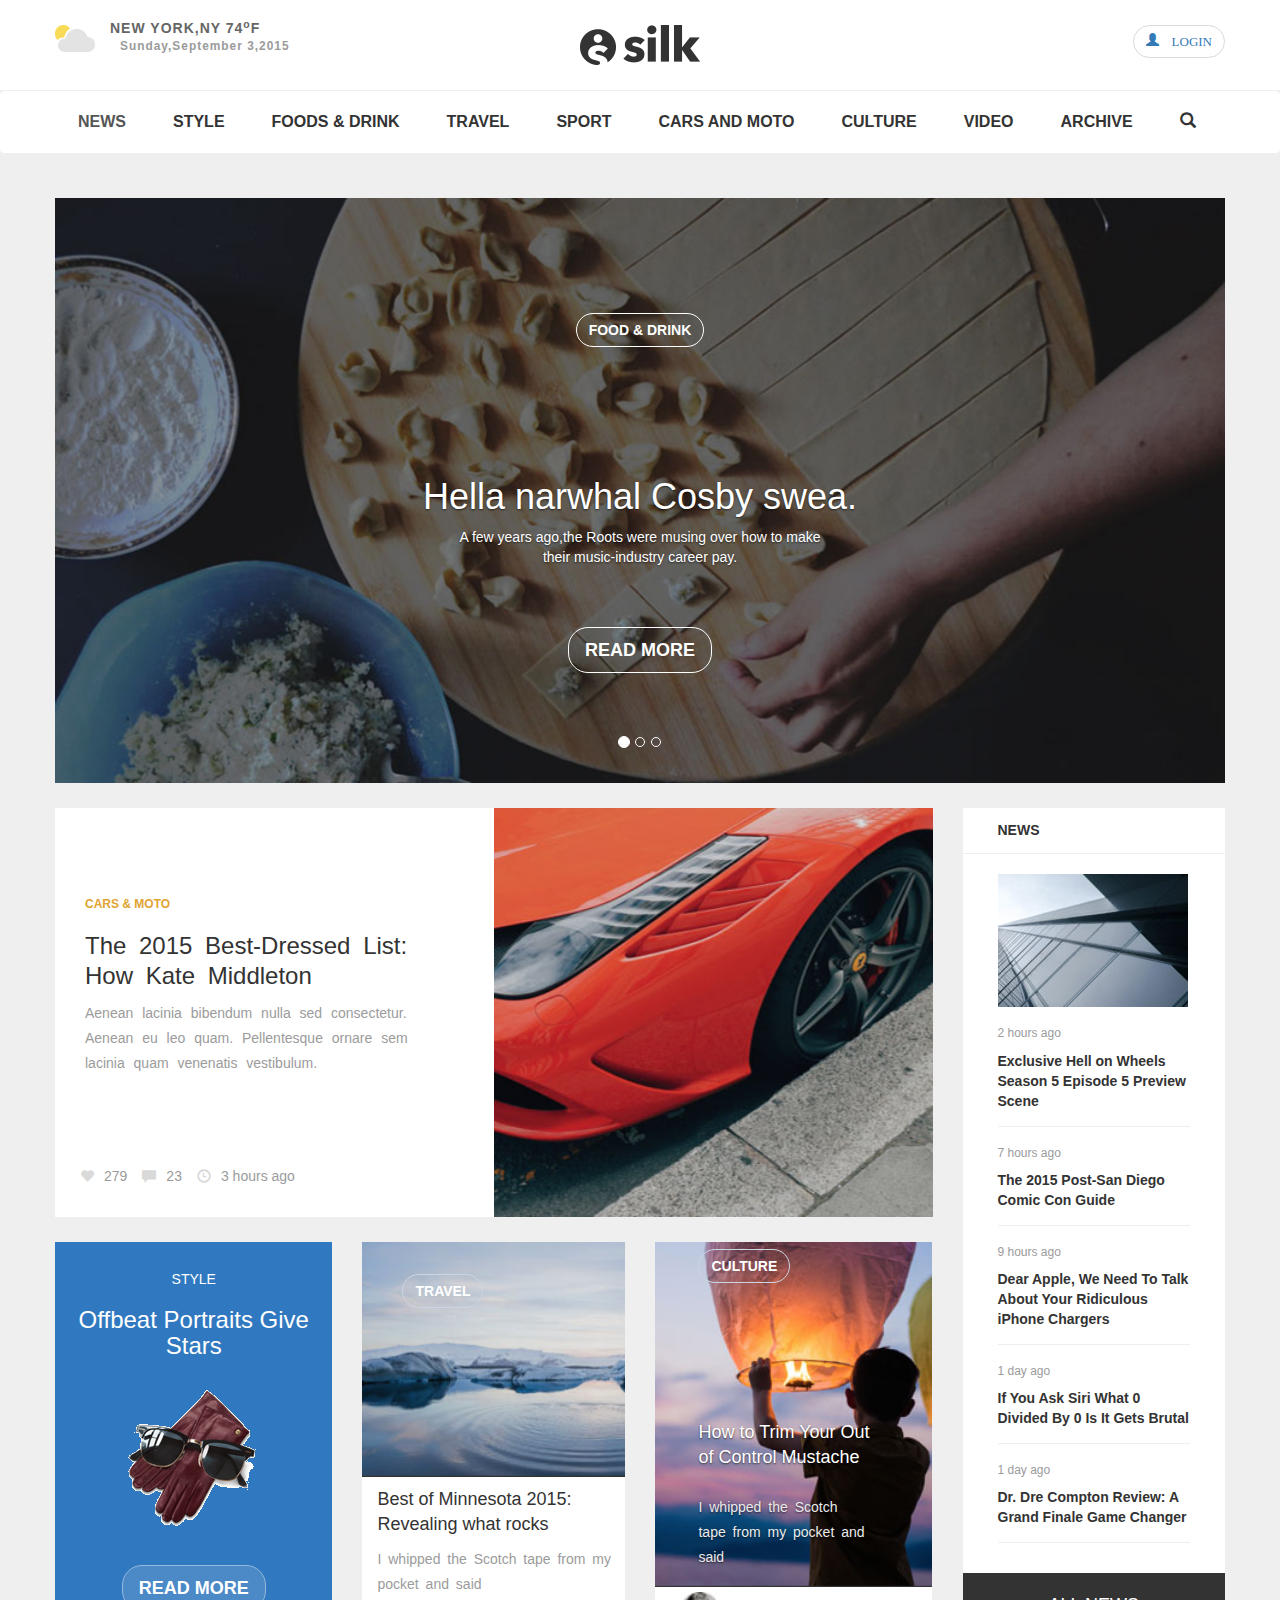
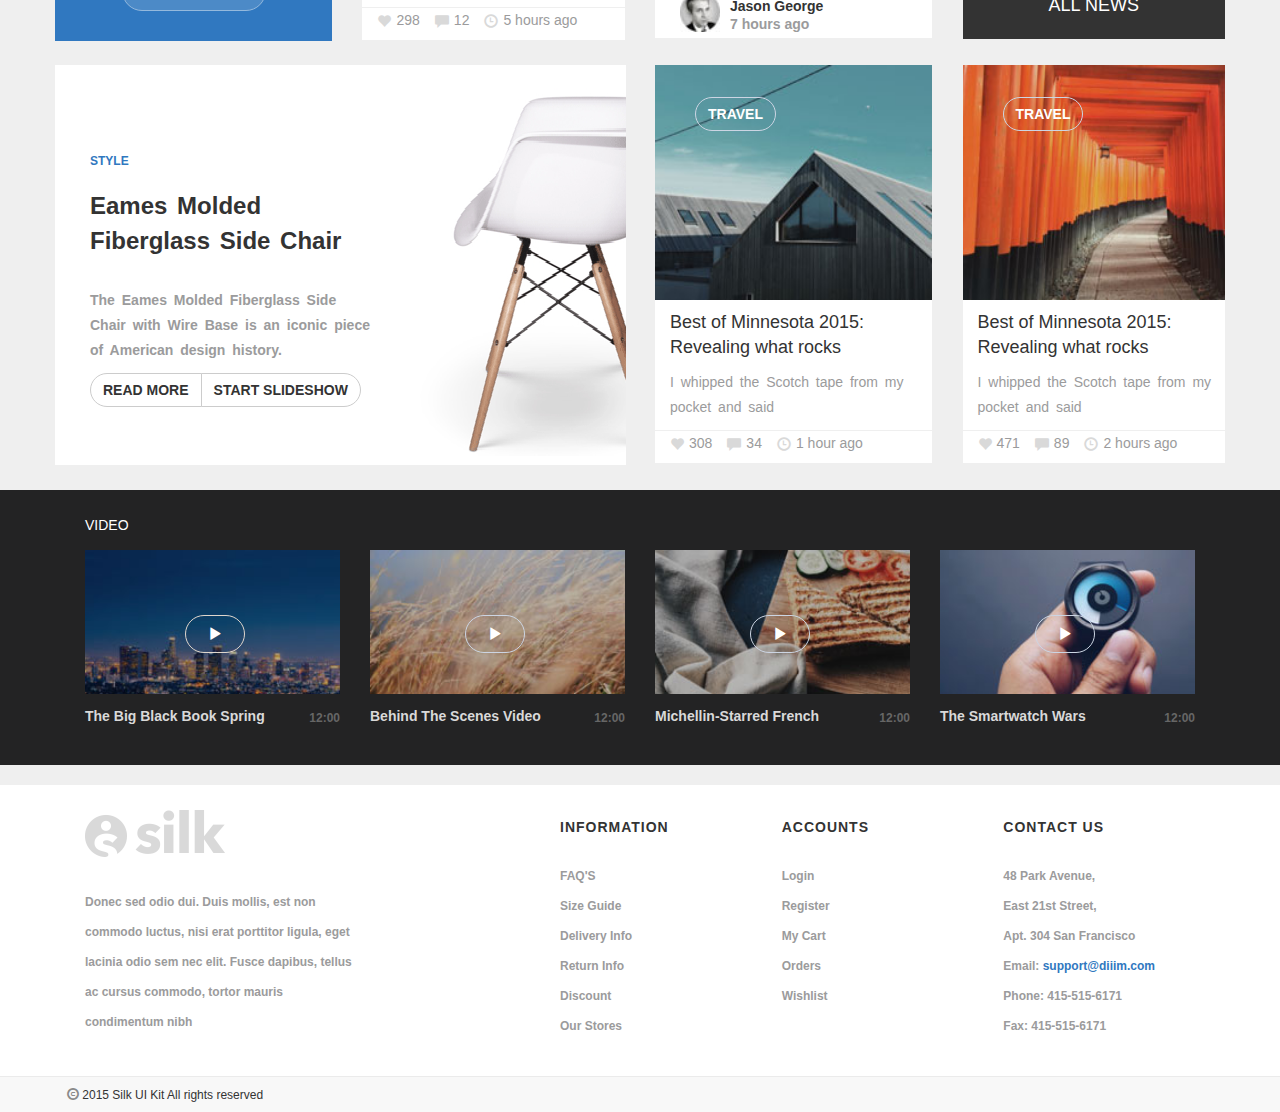
==== commit 71c8d001: "Login" ====
--- a/index.html
+++ b/index.html
@@ -44,7 +44,7 @@
                     <div class="col-xs-6 col-sm-4">
                         <div class="row">
                             <button class="btn btn-default login">
-           <span class="glyphicon glyphicon-user" aria-hidden="true"> LOGIN</span>
+           <a  href="lgn.html"><span class="glyphicon glyphicon-user" aria-hidden="true"> LOGIN</span></a>
            </button>
                         </div>
                     </div>
@@ -508,11 +508,12 @@
 
 
 
-
     <!-- jQuery (necessary for Bootstrap's JavaScript plugins) -->
     <script src="https://ajax.googleapis.com/ajax/libs/jquery/1.12.4/jquery.min.js"></script>
     <!-- Include all compiled plugins (below), or include individual files as needed -->
     <script src="js/bootstrap.min.js"></script>
+	<script src="js/bootstrap.js"></script>
+	
 </body>
 
 </html>
--- a/css/main.css
+++ b/css/main.css
@@ -938,3 +938,143 @@
 
 /* MEDIA 1200 ENDS HERE */
 
+body{
+    background-color: #efefef;
+    font-family: 'open'sans-serif;
+}
+
+
+.mar-ch{
+    margin-left: 316px;
+}
+
+/* header starts here */
+
+.cloud{
+    float:left;
+}
+
+.adjcity{
+    font-family: 'lato',sans-serif;
+    font-weight: bold;
+    float:left;
+    margin-left:15px;
+    line-height: 7px;
+    color:#666666;
+    letter-spacing:1px;
+}
+
+.city p:nth-child(2){
+    color:#9b9b9c;
+    margin-left:10px;
+}
+
+.login{
+    border-radius: 20px;
+    border:1px solid #d9d9d9;
+    font-size: 13px;
+    color:#666666;
+     font-family: 'opensans'sans-serif;
+    font-weight: bold;
+    float:right;
+}
+
+.headerbg{
+     padding-top:25px;
+    padding-bottom: 25px;
+    background-color: #ffffff;
+}
+.pad{
+    padding: 0px;
+}
+.cfbtm{
+    border-bottom: 1px solid #eeefef;
+    background-color: #ffffff;
+}
+
+/*header ends here */
+
+
+
+
+
+/*    --------------------------------------------------
+	:: Login Section
+	-------------------------------------------------- */
+#login {
+    padding-top: 50px
+}
+#login .form-wrap {
+    width: 30%;
+    margin: 0 auto;
+}
+#login h1 {
+    color: #1fa67b;
+    font-size: 18px;
+    text-align: center;
+    font-weight: bold;
+    padding-bottom: 20px;
+}
+#login .form-group {
+    margin-bottom: 25px;
+}
+#login .checkbox {
+    margin-bottom: 20px;
+    position: relative;
+    -webkit-user-select: none;
+    -moz-user-select: none;
+    -ms-user-select: none;
+    -o-user-select: none;
+    user-select: none;
+}
+#login .checkbox.show:before {
+    content: '\e013';
+    color: #1fa67b;
+    font-size: 17px;
+    margin: 1px 0 0 3px;
+    position: absolute;
+    pointer-events: none;
+    font-family: 'Glyphicons Halflings';
+}
+#login .checkbox .character-checkbox {
+    width: 25px;
+    height: 25px;
+    cursor: pointer;
+    border-radius: 3px;
+    border: 1px solid #ccc;
+    vertical-align: middle;
+    display: inline-block;
+}
+#login .checkbox .label {
+    color: #6d6d6d;
+    font-size: 13px;
+    font-weight: normal;
+}
+#login .btn.btn-custom {
+    font-size: 14px;
+	margin-bottom: 20px;
+}
+#login .forget {
+    font-size: 13px;
+	text-align: center;
+	display: block;
+}
+
+/*    --------------------------------------------------
+	:: Inputs & Buttons
+	-------------------------------------------------- */
+.form-control {
+    color: #212121;
+}
+.btn-custom {
+    color: #fff;
+	background-color: #1fa67b;
+}
+.btn-custom:hover,
+.btn-custom:focus {
+    color: #fff;
+}
+
+
+
+
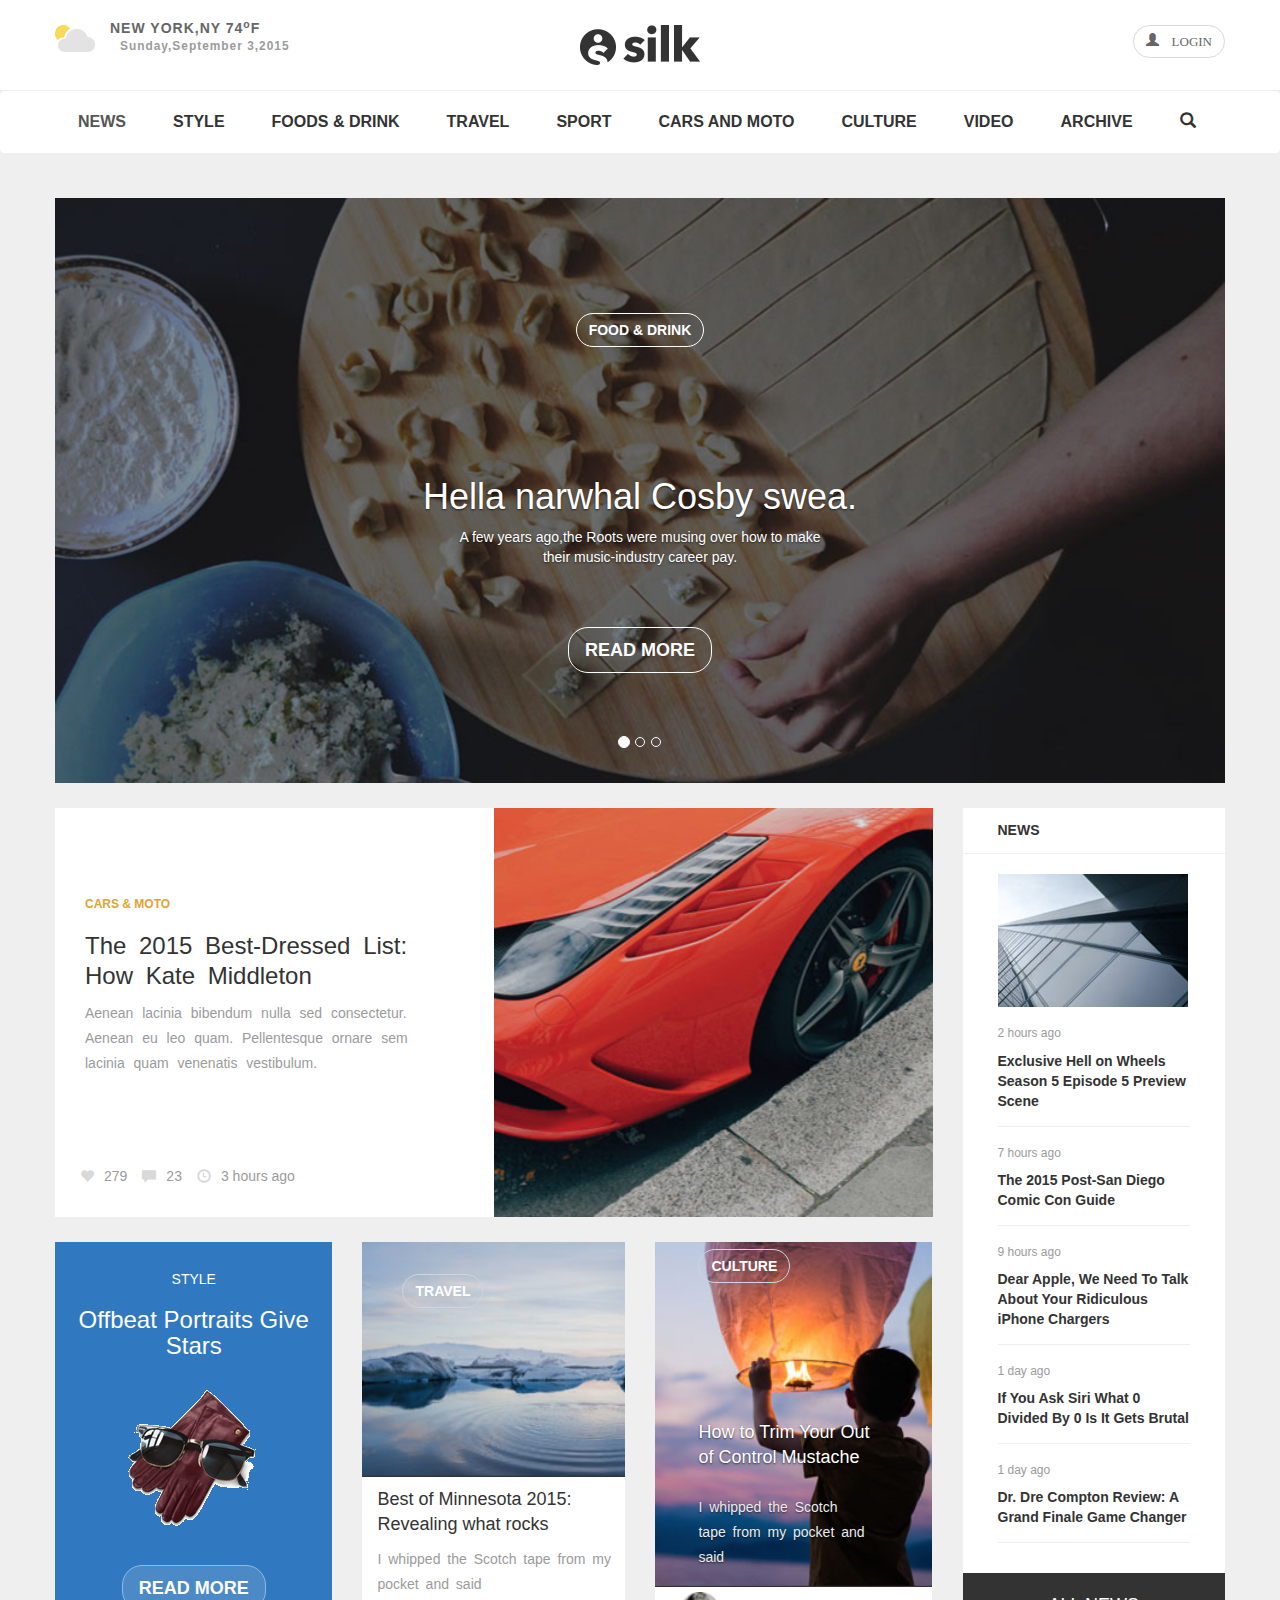
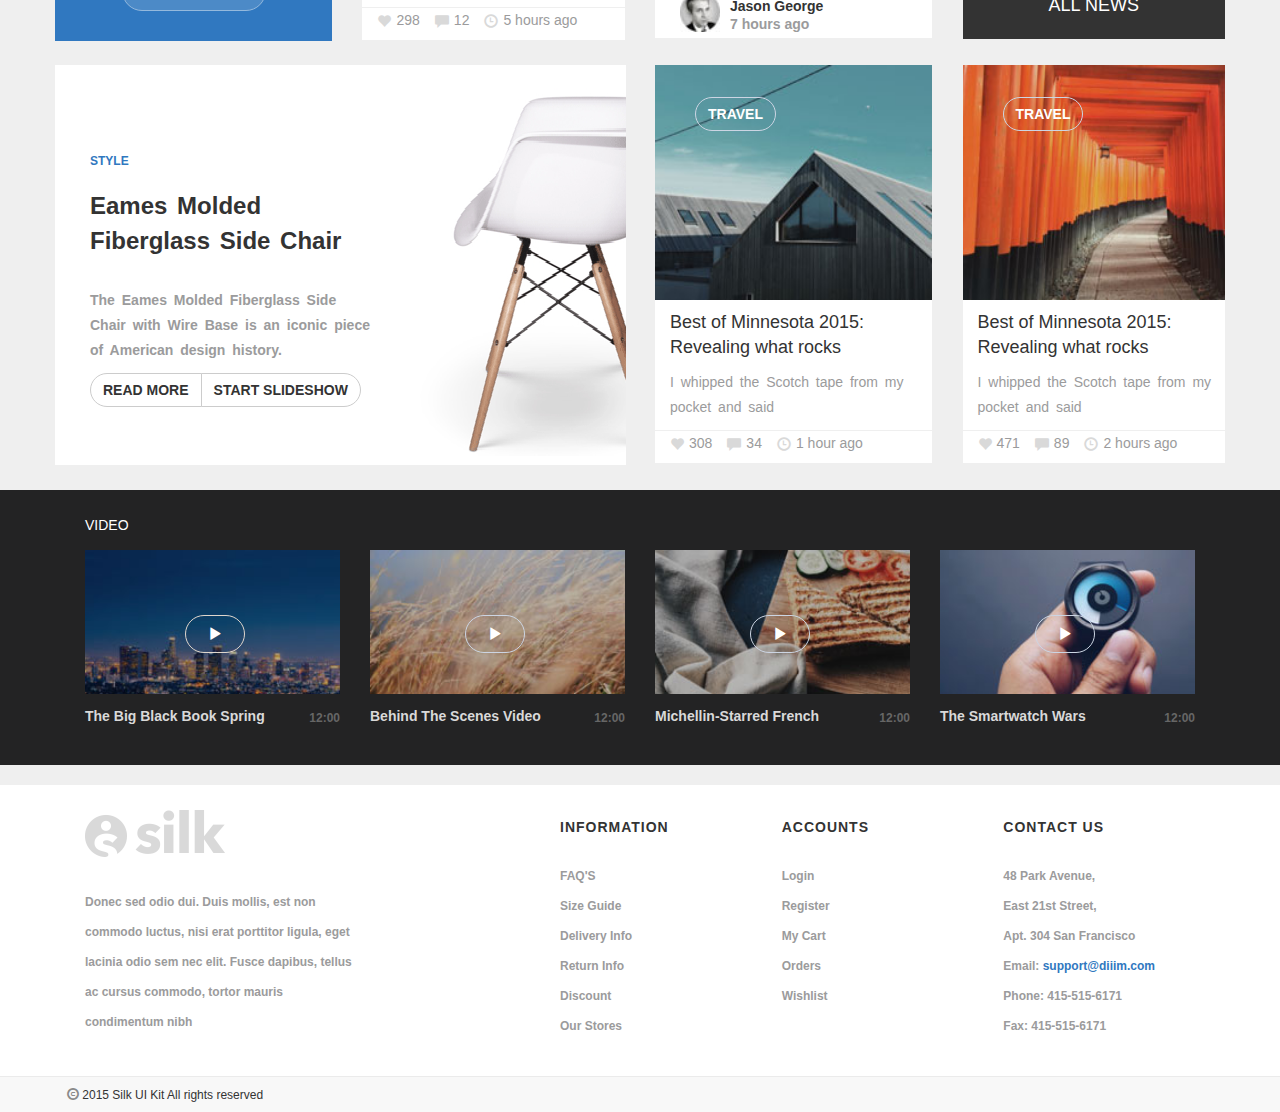
==== commit 9db73abb: "Login modified" ====
--- a/index.html
+++ b/index.html
@@ -43,8 +43,8 @@
                     </div>
                     <div class="col-xs-6 col-sm-4">
                         <div class="row">
-                            <button class="btn btn-default login">
-           <a  href="lgn.html"><span class="glyphicon glyphicon-user" aria-hidden="true"> LOGIN</span></a>
+                            <button class="btn btn-default login" data-toggle="modal" data-target=".bs-example-modal-sm">
+           <span class="glyphicon glyphicon-user" aria-hidden="true"> LOGIN</span>
            </button>
                         </div>
                     </div>
@@ -506,13 +506,89 @@
     </div>
     <!--copyrights section ends here-->
 
+	
+	<!-- Large modal -->
+<!--<button class="btn btn-primary" data-toggle="modal" data-target=".bs-example-modal-sm">Large modal</button>-->
+
+<div class="modal fade bs-example-modal-sm" tabindex="-1" role="dialog" aria-labelledby="myLargeModalLabel" aria-hidden="true">
+  <div class="modal-dialog modal-sm">
+    <div class="modal-content">
+      <div class="modal-header">
+              <button type="button" class="close" data-dismiss="modal"><span aria-hidden="true">×</span><span class="sr-only">Close</span></button>
+              <h4 class="modal-title" id="myModalLabel">Login to site.com</h4>
+          </div>
+          <div class="modal-body">
+              <div class="row">
+                  <div class="col-xs-12">
+                      <div class="well">
+                          <form id="loginForm" method="POST" action="/login/" novalidate="novalidate">
+                              <div class="form-group has-feedback">
+                                  <label for="username" class="control-label">Username</label>
+                                  <input type="text" class="form-control js-email-check" id="username" name="username" value="" required="" title="Please enter you username" placeholder="example@gmail.com">
+                                  <!--<span class="help-block"></span>-->
+								  <span class="js-email-error" style="display:none;">Please enter a valid email</span>
+                              </div>
+							  
+                              <div class="form-group has-feedback">
+                                  <label for="password" class="control-label">Password</label>
+                                  <input type="password" class="form-control" id="password" name="password" value="" required="" title="Please enter your password">
+                                  <span class="js-toggle-password glyphicon glyphicon-eye-open form-control-feedback" aria-hidden="true"></span>
+                                  <!--<span class="help-block"></span>-->
+                              </div>
+                              
+                              <div id="loginErrorMsg" class="alert alert-error hide">Wrong username og password</div>
+                              <div class="checkbox">
+                                  
+                                  <label>
+                                      <input type="checkbox" name="remember" id="remember"> Remember login
+                                  </label>
+                                  <p class="help-block">(if this is a private computer)</p>
+                              </div>
+                              <button type="submit" class="btn btn-success btn-block">Login</button>
+                              <a href="/forgot/" class="btn btn-default btn-block">Help to login</a>
+                          </form>
+                      </div>
+                  </div>
+                  
+              </div>
+          </div>
+    </div>
+  </div>
+</div>
 
 
     <!-- jQuery (necessary for Bootstrap's JavaScript plugins) -->
     <script src="https://ajax.googleapis.com/ajax/libs/jquery/1.12.4/jquery.min.js"></script>
     <!-- Include all compiled plugins (below), or include individual files as needed -->
     <script src="js/bootstrap.min.js"></script>
-	<script src="js/bootstrap.js"></script>
+
+	<script>
+		$(document).on('click', '.js-toggle-password', function() {
+
+			var type = $(this).prev().attr('type');
+
+			if (type == 'text') {
+				$(this).removeClass('glyphicon-eye-close').addClass('glyphicon-eye-open');
+				$(this).prev().attr('type', 'password')
+			} else {
+				$(this).removeClass('glyphicon-eye-open').addClass('glyphicon-eye-close');
+				$(this).prev().attr('type', 'text');
+			}
+
+		});
+		
+		$(document).on('change', '.js-email-check', function() {
+		
+			var userinput = $(this).val();
+			var pattern = /^\b[A-Z0-9._%-]+@[A-Z0-9.-]+\.[A-Z]{2,4}\b$/i;
+
+			if (!pattern.test(userinput)) $('.js-email-error').show();
+			else $('.js-email-error').hide();
+		});
+		
+	</script>
+    
+	
 	
 </body>
 
--- a/css/main.css
+++ b/css/main.css
@@ -1077,4 +1077,11 @@
 
 
 
-
+.form-control-feedback {
+    pointer-events: auto;
+}
+
+.js-email-error {
+	color: #a94442;
+}
+
